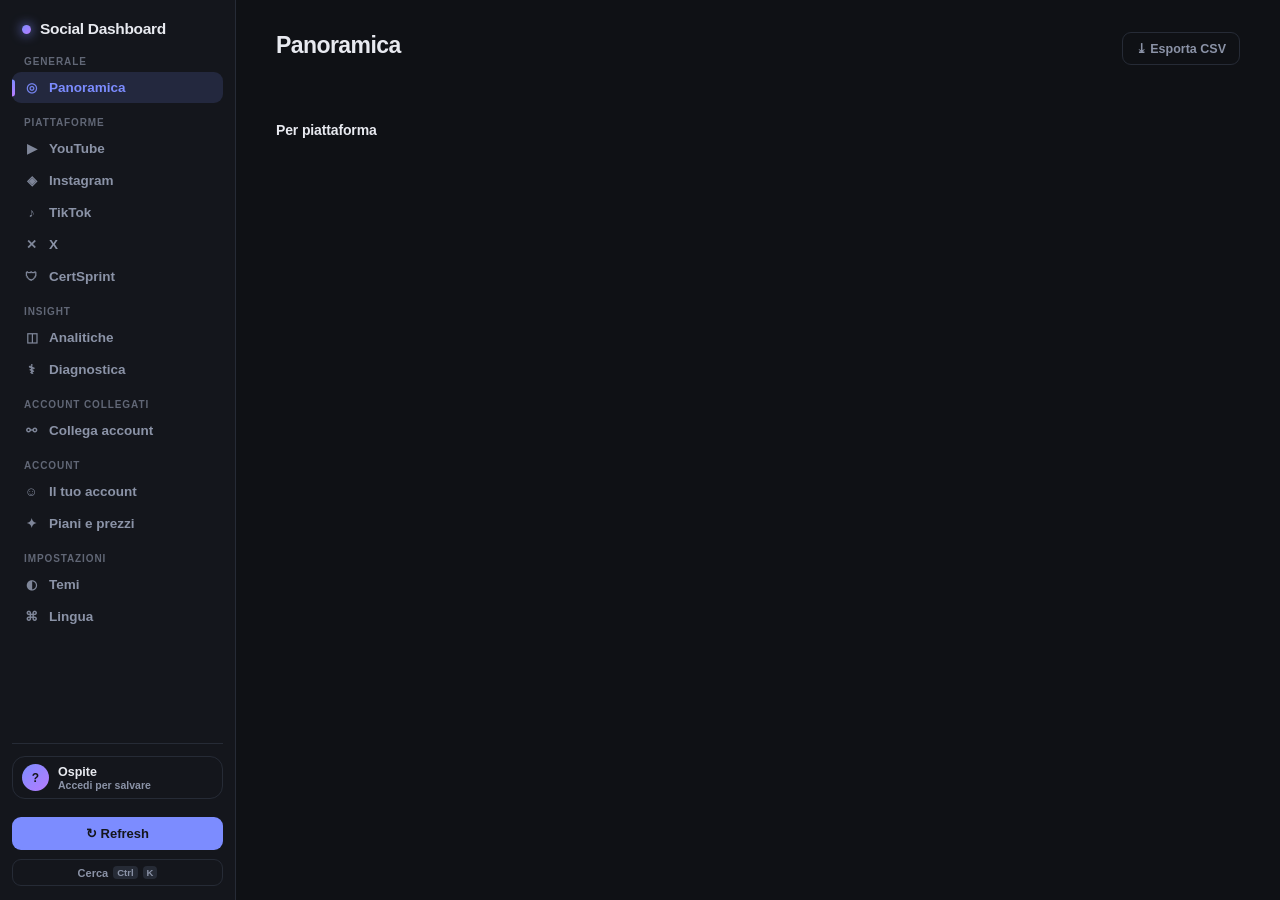
==== static/index.html @ 1b03182e "Make paid plans actually deliverable with a real licensing system The payment chain was broken end t" ====
<!doctype html>
<html lang="it">
<head>
<meta charset="utf-8">
<title>Social Dashboard</title>
<link rel="stylesheet" href="style.css?v=1.2.2">
</head>
<body>
<div class="app">
  <nav class="sidebar">
    <div class="brand">Social Dashboard</div>

    <div class="nav-scroll">
      <div class="nav-group">
        <div class="nav-group-label" data-i18n="group_general">Generale</div>
        <button class="nav-item active" data-section="overview">
          <span class="nav-ico">◎</span><span data-i18n="nav_overview">Panoramica</span>
        </button>
      </div>

      <div class="nav-group">
        <div class="nav-group-label" data-i18n="group_platforms">Piattaforme</div>
        <button class="nav-item" data-section="youtube"><span class="nav-ico">▶</span>YouTube<span class="nav-dot" id="dot-youtube"></span></button>
        <button class="nav-item" data-section="instagram"><span class="nav-ico">◈</span>Instagram<span class="nav-dot" id="dot-instagram"></span></button>
        <button class="nav-item" data-section="tiktok"><span class="nav-ico">♪</span>TikTok<span class="nav-dot" id="dot-tiktok"></span></button>
        <button class="nav-item" data-section="x"><span class="nav-ico">✕</span>X<span class="nav-dot" id="dot-x"></span></button>
        <button class="nav-item" data-section="certsprint"><span class="nav-ico">🛡</span>CertSprint<span class="nav-dot" id="dot-certsprint"></span></button>
      </div>

      <div class="nav-group">
        <div class="nav-group-label" data-i18n="group_insights">Insight</div>
        <button class="nav-item" data-section="analytics"><span class="nav-ico">◫</span><span data-i18n="nav_analytics">Analitiche</span></button>
        <button class="nav-item" data-section="diagnostics"><span class="nav-ico">⚕</span><span data-i18n="nav_diagnostics">Diagnostica</span><span class="nav-badge hidden" id="diag-badge">0</span></button>
      </div>

      <div class="nav-group">
        <div class="nav-group-label" data-i18n="group_connections">Account collegati</div>
        <button class="nav-item" data-section="connections"><span class="nav-ico">⚯</span><span data-i18n="nav_connections">Collega account</span></button>
      </div>

      <div class="nav-group">
        <div class="nav-group-label" data-i18n="group_account">Account</div>
        <button class="nav-item" data-section="account"><span class="nav-ico">☺</span><span data-i18n="nav_account">Il tuo account</span></button>
        <button class="nav-item" data-section="pricing"><span class="nav-ico">✦</span><span data-i18n="nav_pricing">Piani e prezzi</span></button>
      </div>

      <div class="nav-group">
        <div class="nav-group-label" data-i18n="group_settings">Impostazioni</div>
        <button class="nav-item" data-section="themes"><span class="nav-ico">◐</span><span data-i18n="nav_themes">Temi</span></button>
        <button class="nav-item" data-section="language"><span class="nav-ico">⌘</span><span data-i18n="nav_language">Lingua</span></button>
      </div>
    </div>

    <div class="sidebar-footer">
      <button class="user-chip" id="user-chip" data-section="account">
        <span class="user-avatar" id="user-avatar">?</span>
        <span class="user-meta">
          <span class="user-name" id="user-name" data-i18n="account_guest">Ospite</span>
          <span class="user-plan" id="user-plan" data-i18n="account_signin_hint">Accedi per salvare</span>
        </span>
      </button>
      <span id="last-refresh" class="muted"></span>
      <button id="btn-refresh">↻ <span data-i18n="btn_refresh">Refresh</span></button>
      <div id="refresh-progress" class="progress-wrap hidden">
        <div class="progress-track"><div id="refresh-progress-bar" class="progress-fill"></div></div>
        <span id="refresh-progress-label" class="progress-label">0%</span>
      </div>
      <button class="kbd-hint" id="palette-trigger"><span data-i18n="palette_hint">Cerca</span> <kbd>Ctrl</kbd><kbd>K</kbd></button>
    </div>
  </nav>

  <main class="content">
    <section id="section-overview" class="section active">
      <div class="section-header">
        <div>
          <h1 data-i18n="nav_overview">Panoramica</h1>
          <p class="muted" id="overview-sub"></p>
        </div>
        <button class="btn-ghost" id="btn-export">⤓ <span data-i18n="btn_export">Esporta CSV</span></button>
      </div>
      <div id="hero-tiles" class="hero-tiles"></div>
      <h2 class="subhead" data-i18n="overview_by_platform">Per piattaforma</h2>
      <div id="overview-grid" class="grid"></div>
    </section>

    <section id="section-youtube" class="section">
      <div class="section-header">
        <h1><span class="sec-ico">▶</span> YouTube</h1>
        <button class="btn-link-account" data-link-platform="youtube" data-i18n-title="btn_link_account_full"><span class="link-ico">🔗</span> <span data-i18n="btn_link_account">Collega</span></button>
      </div>
      <div id="youtube-insight" class="insight-box hidden"></div>
      <div id="youtube-detail" class="detail"></div>
    </section>

    <section id="section-instagram" class="section">
      <div class="section-header">
        <h1><span class="sec-ico">◈</span> Instagram</h1>
        <button class="btn-link-account" data-link-platform="instagram" data-i18n-title="btn_link_account_full"><span class="link-ico">🔗</span> <span data-i18n="btn_link_account">Collega</span></button>
      </div>
      <div id="instagram-insight" class="insight-box hidden"></div>
      <div id="instagram-detail" class="detail"></div>
    </section>

    <section id="section-tiktok" class="section">
      <div class="section-header">
        <h1><span class="sec-ico">♪</span> TikTok</h1>
        <button class="btn-link-account" data-link-platform="tiktok" data-i18n-title="btn_link_account_full"><span class="link-ico">🔗</span> <span data-i18n="btn_link_account">Collega</span></button>
      </div>
      <div id="tiktok-insight" class="insight-box hidden"></div>
      <div id="tiktok-detail" class="detail"></div>
    </section>

    <section id="section-x" class="section">
      <div class="section-header">
        <h1><span class="sec-ico">✕</span> X</h1>
        <button class="btn-link-account" data-link-platform="x" data-i18n-title="btn_link_account_full"><span class="link-ico">🔗</span> <span data-i18n="btn_link_account">Collega</span></button>
      </div>
      <div id="x-insight" class="insight-box hidden"></div>
      <div id="x-detail" class="detail"></div>
    </section>

    <section id="section-certsprint" class="section">
      <div class="section-header">
        <h1><span class="sec-ico">🛡</span> CertSprint</h1>
      </div>
      <div id="certsprint-insight" class="insight-box hidden"></div>
      <div id="certsprint-detail" class="detail"></div>
    </section>

    <section id="section-analytics" class="section">
      <h1><span class="sec-ico">◫</span> <span data-i18n="nav_analytics">Analitiche</span></h1>
      <p class="muted" data-i18n="analytics_subtitle">Calcolate dal codice sui dati raccolti — post migliori e fasce orarie più performanti, zero costo AI.</p>
      <p class="muted" id="analytics-last-refresh"></p>
      <div id="analytics-tiles" class="hero-tiles"></div>

      <h2 class="subhead" data-i18n="analytics_top_posts">🏆 Top post/video (per views)</h2>
      <div id="top-posts-list" class="rank-list"></div>

      <h2 class="subhead" data-i18n="analytics_best_hours">🕐 Quando conviene pubblicare</h2>
      <p class="muted" data-i18n="analytics_hours_hint">Media di views per fascia oraria di pubblicazione (UTC). Le barre piene sono le ore in cui i tuoi contenuti rendono di più.</p>
      <div id="hours-chart" class="hours-chart"></div>
      <div id="best-hours-list" class="rank-list"></div>
    </section>

    <section id="section-diagnostics" class="section">
      <h1><span class="sec-ico">⚕</span> <span data-i18n="nav_diagnostics">Diagnostica</span></h1>
      <p class="muted" data-i18n="diagnostics_subtitle">Controlla i tuoi account e ti dice cosa fare — calcolata dal codice, senza costi.</p>

      <div class="health-panel" id="health-panel">
        <div class="health-ring-wrap">
          <svg class="health-ring" viewBox="0 0 100 100">
            <circle class="ring-bg" cx="50" cy="50" r="42"/>
            <circle class="ring-fg" id="health-ring-fg" cx="50" cy="50" r="42"/>
          </svg>
          <div class="health-score"><span id="health-score-num">–</span><small>%</small></div>
        </div>
        <div class="health-info">
          <div class="health-title" id="health-title"></div>
          <div class="health-sub muted" id="health-sub"></div>
          <div class="health-counts">
            <span class="health-count red"><span class="badge red"></span><b id="hc-red">0</b> <span data-i18n="diag_problems">problemi</span></span>
            <span class="health-count yellow"><span class="badge yellow"></span><b id="hc-yellow">0</b> <span data-i18n="diag_warnings">avvisi</span></span>
            <span class="health-count green"><span class="badge green"></span><b id="hc-green">0</b> <span data-i18n="diag_ok">a posto</span></span>
          </div>
        </div>
      </div>

      <div class="diag-filters" id="diag-filters">
        <button class="filter-chip active" data-filter="all" data-i18n="diag_filter_all">Tutto</button>
        <button class="filter-chip" data-filter="problems" data-i18n="diag_filter_problems">Da sistemare</button>
        <button class="filter-chip" data-filter="green" data-i18n="diag_filter_ok">A posto</button>
      </div>

      <div id="diagnostics-list" class="diag-list"></div>
    </section>

    <!-- ---------------- Collega account ---------------- -->
    <section id="section-connections" class="section">
      <h1><span class="sec-ico">⚯</span> <span data-i18n="nav_connections">Collega account</span></h1>
      <p class="muted" data-i18n="connections_subtitle">Accedi con il tuo account e la dashboard fa il resto. Nessun token da copiare.</p>

      <div class="connect-grid" id="connect-grid"></div>

      <div class="connect-note muted">
        <span class="lock-ico">🔒</span>
        <span data-i18n="connections_privacy">Le autorizzazioni restano salvate solo sul tuo computer, in locale. Non passano da nessun server.</span>
      </div>
    </section>

    <!-- ---------------- Account ---------------- -->
    <section id="section-account" class="section">
      <div id="account-logged-out">
        <div class="auth-split">
          <div class="auth-pane">
            <div class="auth-tabs">
              <button class="auth-tab active" data-mode="login" data-i18n="auth_tab_login">Accedi</button>
              <button class="auth-tab" data-mode="register" data-i18n="auth_tab_register">Registrati</button>
            </div>

            <h2 class="auth-title" id="auth-title" data-i18n="auth_title_login">Bentornato</h2>
            <p class="muted" id="auth-sub" data-i18n="auth_sub_login">Accedi per sincronizzare piani e preferenze.</p>

            <form id="auth-form" autocomplete="on" novalidate>
              <div class="field-row hidden" id="field-name-row">
                <div class="field">
                  <label for="auth-first-name" data-i18n="auth_first_name">Nome</label>
                  <input type="text" id="auth-first-name" autocomplete="given-name" data-i18n-placeholder="auth_first_name_ph">
                  <span class="field-error" id="err-first-name"></span>
                </div>
                <div class="field">
                  <label for="auth-last-name" data-i18n="auth_last_name">Cognome</label>
                  <input type="text" id="auth-last-name" autocomplete="family-name" data-i18n-placeholder="auth_last_name_ph">
                  <span class="field-error" id="err-last-name"></span>
                </div>
              </div>

              <div class="field hidden" id="field-birth-date">
                <label for="auth-birth-date" data-i18n="auth_birth_date">Data di nascita</label>
                <input type="date" id="auth-birth-date" autocomplete="bday">
                <span class="field-error" id="err-birth-date"></span>
              </div>

              <div class="field">
                <label for="auth-email" data-i18n="auth_email">Email</label>
                <input type="email" id="auth-email" autocomplete="email" data-i18n-placeholder="auth_email_ph" required>
                <span class="field-error" id="err-email"></span>
              </div>

              <div class="field">
                <label for="auth-password" data-i18n="auth_password">Password</label>
                <div class="input-wrap">
                  <input type="password" id="auth-password" autocomplete="current-password" placeholder="••••••••" required>
                  <button type="button" class="reveal" id="toggle-password" data-i18n-aria="aria_toggle_password">👁</button>
                </div>
                <div class="strength hidden" id="strength">
                  <div class="strength-track"><div class="strength-fill" id="strength-fill"></div></div>
                  <span class="strength-label" id="strength-label"></span>
                </div>
                <span class="field-error" id="err-password"></span>
              </div>

              <div class="field hidden" id="field-password-confirm">
                <label for="auth-password-confirm" data-i18n="auth_password_confirm">Conferma password</label>
                <div class="input-wrap">
                  <input type="password" id="auth-password-confirm" autocomplete="new-password" placeholder="••••••••">
                  <button type="button" class="reveal" id="toggle-password-confirm" data-i18n-aria="aria_toggle_password">👁</button>
                </div>
                <span class="field-error" id="err-password-confirm"></span>
              </div>

              <div class="form-error hidden" id="auth-error"></div>

              <button type="submit" class="btn-primary-lg" id="auth-submit">
                <span id="auth-submit-label" data-i18n="auth_tab_login">Accedi</span>
              </button>
            </form>

            <p class="auth-switch muted">
              <span id="auth-switch-text" data-i18n="auth_switch_to_register">Non hai un account?</span>
              <button type="button" class="link-btn" id="auth-switch-btn" data-i18n="auth_tab_register">Registrati</button>
            </p>
          </div>

          <aside class="auth-aside">
            <div class="auth-aside-glow"></div>
            <div class="auth-aside-inner">
              <div class="aside-badge" data-i18n="auth_aside_badge">Tutto in un posto solo</div>
              <h3 data-i18n="auth_aside_title">Smetti di aprire sei app per capire come stai andando.</h3>
              <ul class="aside-list">
                <li><span class="tick">✓</span><span data-i18n="auth_aside_1">Tutti i tuoi account, un solo colpo d'occhio</span></li>
                <li><span class="tick">✓</span><span data-i18n="auth_aside_2">Ti dice quando un numero scende, non solo quanto vale</span></li>
                <li><span class="tick">✓</span><span data-i18n="auth_aside_3">Trova gli orari in cui i tuoi post rendono di più</span></li>
                <li><span class="tick">✓</span><span data-i18n="auth_aside_4">I token restano sul tuo computer, non su un server</span></li>
              </ul>
              <div class="aside-foot" data-i18n="auth_aside_foot">Nessuna carta richiesta per iniziare.</div>
            </div>
          </aside>
        </div>
      </div>

      <div id="account-logged-in" class="hidden">
        <div class="section-header">
          <h1 data-i18n="nav_account">Il tuo account</h1>
          <button class="btn-ghost" id="btn-logout" data-i18n="auth_logout">Esci</button>
        </div>
        <div class="account-card">
          <div class="account-id">
            <span class="user-avatar big" id="acc-avatar">?</span>
            <div>
              <div class="account-name" id="acc-name"></div>
              <div class="muted" id="acc-email"></div>
            </div>
          </div>
          <div class="account-plan">
            <span class="plan-pill" id="acc-plan">Free</span>
            <button class="btn-analyze" data-goto="pricing" data-i18n="account_upgrade">Passa a Pro</button>
          </div>
        </div>
        <div id="acc-since" class="muted"></div>
      </div>

      <!-- La licenza vale per questa installazione, quindi resta visibile
           anche senza aver effettuato l'accesso: chi ha appena pagato deve
           poter incollare la chiave subito. -->
      <div class="licence-box">
        <div class="licence-head">
          <h2 data-i18n="licence_title">Licenza</h2>
          <span class="licence-state" id="licence-state" data-i18n="licence_state_free">Piano Free</span>
        </div>
        <p class="muted" data-i18n="licence_hint">Hai acquistato Pro o Studio? Incolla qui la chiave che hai ricevuto dopo il pagamento.</p>
        <div class="licence-row">
          <input type="text" id="licence-key" autocomplete="off" spellcheck="false"
                 data-i18n-placeholder="licence_placeholder" placeholder="SD-PRO-XXXX-XXXX-XXXX-XXXX">
          <button class="btn-analyze" id="licence-activate" data-i18n="licence_activate">Attiva</button>
        </div>
        <div class="licence-msg hidden" id="licence-msg"></div>
        <div class="licence-active hidden" id="licence-active">
          <span id="licence-active-text"></span>
          <button class="btn-ghost" id="licence-remove" data-i18n="licence_remove">Rimuovi</button>
        </div>
      </div>
    </section>

    <!-- ---------------- Piani ---------------- -->
    <section id="section-pricing" class="section">
      <div class="pricing-head">
        <h1 data-i18n="pricing_title">Scegli quanto vuoi vedere</h1>
        <p class="muted" data-i18n="pricing_sub">Inizia gratis. Passa a Pro quando i numeri iniziano a contare davvero.</p>
        <div class="cycle-toggle">
          <button class="cycle-btn active" data-cycle="monthly" data-i18n="pricing_monthly">Mensile</button>
          <button class="cycle-btn" data-cycle="yearly">
            <span data-i18n="pricing_yearly">Annuale</span>
            <span class="save-badge" data-i18n="pricing_save">2 mesi gratis</span>
          </button>
        </div>
      </div>
      <div id="plans-grid" class="plans-grid"></div>
      <div class="pricing-note muted" id="pricing-note"></div>
    </section>

    <section id="section-themes" class="section">
      <h1><span class="sec-ico">◐</span> <span data-i18n="nav_themes">Temi</span></h1>
      <p class="muted" data-i18n="themes_subtitle">Scegli l'aspetto della dashboard — resta salvato anche alla prossima apertura.</p>
      <div id="theme-grid" class="theme-grid"></div>
    </section>

    <section id="section-language" class="section">
      <h1><span class="sec-ico">⌘</span> <span data-i18n="nav_language">Lingua</span></h1>
      <p class="muted" data-i18n="language_subtitle">Scegli la lingua dell'interfaccia — resta salvata anche alla prossima apertura.</p>
      <div id="language-grid" class="theme-grid"></div>
    </section>
  </main>
</div>

<!-- Modale "Collega account" -->
<div class="modal-overlay hidden" id="connect-modal">
  <div class="modal">
    <button class="modal-close" id="connect-modal-close" aria-label="Chiudi">✕</button>
    <div class="modal-head">
      <span class="connect-logo" id="cm-logo">▶</span>
      <div>
        <div class="modal-title" id="cm-title">YouTube</div>
        <div class="modal-sub muted" id="cm-sub"></div>
      </div>
    </div>

    <div id="cm-linked" class="modal-linked"></div>

    <div id="cm-auto" class="hidden">
      <p class="modal-text" data-i18n="cm_auto_text">Si aprirà il browser: accedi e autorizza l'accesso in sola lettura. Tutto il resto lo fa la dashboard.</p>
      <button class="btn-primary-lg" id="cm-auto-btn"><span id="cm-auto-label">Accedi</span></button>
    </div>

    <div id="cm-guided" class="hidden">
      <ol class="modal-steps">
        <li><span data-i18n="cm_step1">Autorizza l'account nella scheda che si apre.</span>
          <button class="btn-analyze cm-open-btn" id="cm-open-btn" data-i18n="cm_open">Apri autorizzazione</button>
        </li>
        <li><span data-i18n="cm_step2">Incolla qui l'indirizzo della pagina su cui atterri.</span>
          <input type="text" class="guided-input" id="cm-paste" placeholder="https://…">
        </li>
      </ol>
      <button class="btn-primary-lg" id="cm-finish" data-i18n="cm_finish">Completa collegamento</button>
    </div>

    <div id="cm-unavailable" class="hidden modal-unavailable"></div>
    <div id="cm-error" class="form-error hidden"></div>
  </div>
</div>

<!-- Command palette -->
<div class="palette-overlay hidden" id="palette-overlay">
  <div class="palette">
    <input type="text" id="palette-input" data-i18n-placeholder="palette_placeholder" autocomplete="off">
    <div class="palette-results" id="palette-results"></div>
  </div>
</div>

<div class="toasts" id="toasts"></div>

<script src="app.js?v=1.2.2"></script>
</body>
</html>
---- static/style.css ----
:root,
:root[data-theme="dark"] {
  --bg: #0f1115;
  --card: #171a21;
  --card-hover: #1c202a;
  --card-border: #262b36;
  --sidebar: #14161c;
  --text: #e8eaf0;
  --muted: #8b93a7;
  --accent: #7c8cff;
  --accent2: #b77cff;
  --green: #34d399;
  --yellow: #fbbf24;
  --red: #f87171;
}

:root[data-theme="light"] {
  --bg: #f4f5f8;
  --card: #ffffff;
  --card-hover: #fafbff;
  --card-border: #e3e5eb;
  --sidebar: #ffffff;
  --text: #1a1c23;
  --muted: #6b7280;
  --accent: #5b6cf0;
  --accent2: #9a5cf0;
  --green: #10b981;
  --yellow: #d97706;
  --red: #dc2626;
}

:root[data-theme="midnight"] {
  --bg: #080b18;
  --card: #10142a;
  --card-hover: #141935;
  --card-border: #1e2440;
  --sidebar: #0a0e20;
  --text: #e6e9ff;
  --muted: #8189b8;
  --accent: #5ee6ff;
  --accent2: #7c8cff;
  --green: #34d399;
  --yellow: #fbbf24;
  --red: #ff6b81;
}

:root[data-theme="sunset"] {
  --bg: #1a1210;
  --card: #241a17;
  --card-hover: #2b1f1b;
  --card-border: #3a2822;
  --sidebar: #1c1512;
  --text: #f5ece6;
  --muted: #b89b8c;
  --accent: #ff8a5c;
  --accent2: #ffbb5c;
  --green: #7fd6a0;
  --yellow: #ffc85c;
  --red: #ff6b6b;
}

:root[data-theme="forest"] {
  --bg: #0e1712;
  --card: #16211a;
  --card-hover: #1b2820;
  --card-border: #253630;
  --sidebar: #0c1610;
  --text: #e8f2ea;
  --muted: #8fab98;
  --accent: #4ade80;
  --accent2: #22d3ee;
  --green: #4ade80;
  --yellow: #eab308;
  --red: #f87171;
}

:root[data-theme="rose"] {
  --bg: #180f14;
  --card: #221620;
  --card-hover: #2a1b27;
  --card-border: #3a2836;
  --sidebar: #150d13;
  --text: #f7e9f1;
  --muted: #b090a5;
  --accent: #f472b6;
  --accent2: #a78bfa;
  --green: #4ade80;
  --yellow: #fbbf24;
  --red: #fb7185;
}

:root[data-theme="ocean"] {
  --bg: #071620;
  --card: #0e2130;
  --card-hover: #12293a;
  --card-border: #1c3547;
  --sidebar: #061420;
  --text: #e3f2fa;
  --muted: #7ea3ba;
  --accent: #38bdf8;
  --accent2: #34d399;
  --green: #34d399;
  --yellow: #fbbf24;
  --red: #fb7185;
}

:root[data-theme="mono"] {
  --bg: #121212;
  --card: #1c1c1c;
  --card-hover: #222222;
  --card-border: #2e2e2e;
  --sidebar: #0e0e0e;
  --text: #ededed;
  --muted: #949494;
  --accent: #d4d4d4;
  --accent2: #a3a3a3;
  --green: #4ade80;
  --yellow: #facc15;
  --red: #f87171;
}

:root {
  --r-sm: 9px;
  --r-md: 13px;
  --r-lg: 18px;
  --shadow-sm: 0 1px 2px rgba(0, 0, 0, 0.18);
  --shadow-md: 0 6px 20px -6px rgba(0, 0, 0, 0.35);
  --shadow-lg: 0 18px 46px -12px rgba(0, 0, 0, 0.5);
  --ease: cubic-bezier(0.22, 1, 0.36, 1);
}

* { box-sizing: border-box; }

body {
  margin: 0;
  background: var(--bg);
  color: var(--text);
  font-family: -apple-system, "Segoe UI", Roboto, sans-serif;
  -webkit-font-smoothing: antialiased;
  font-size: 14px;
}

::-webkit-scrollbar { width: 10px; height: 10px; }
::-webkit-scrollbar-track { background: transparent; }
::-webkit-scrollbar-thumb {
  background: color-mix(in srgb, var(--muted) 28%, transparent);
  border-radius: 8px;
  border: 3px solid var(--bg);
}
::-webkit-scrollbar-thumb:hover { background: color-mix(in srgb, var(--muted) 48%, transparent); }

.app { display: flex; min-height: 100vh; }

/* ---------- Sidebar ---------- */
.sidebar {
  width: 236px;
  flex-shrink: 0;
  background: var(--sidebar);
  border-right: 1px solid var(--card-border);
  display: flex;
  flex-direction: column;
  padding: 20px 12px 14px;
  position: sticky;
  top: 0;
  height: 100vh;
}

.brand {
  font-weight: 800;
  font-size: 15.5px;
  letter-spacing: -0.02em;
  margin-bottom: 18px;
  padding: 0 10px;
  display: flex;
  align-items: center;
  gap: 9px;
}
.brand::before {
  content: "";
  width: 9px; height: 9px; border-radius: 50%;
  background: linear-gradient(135deg, var(--accent), var(--accent2));
  box-shadow: 0 0 12px var(--accent);
  flex-shrink: 0;
}

.nav-scroll { overflow-y: auto; flex: 1; margin: 0 -4px; padding: 0 4px; }
.nav-group { margin-bottom: 14px; }
.nav-group-label {
  font-size: 10px;
  font-weight: 800;
  text-transform: uppercase;
  letter-spacing: 0.09em;
  color: var(--muted);
  opacity: 0.65;
  padding: 0 12px;
  margin-bottom: 5px;
}

.nav-item {
  display: flex;
  align-items: center;
  gap: 10px;
  width: 100%;
  text-align: left;
  background: transparent;
  border: none;
  color: var(--muted);
  font-size: 13.5px;
  font-weight: 600;
  padding: 8px 12px;
  border-radius: var(--r-sm);
  cursor: pointer;
  margin-bottom: 1px;
  position: relative;
  transition: background 0.15s var(--ease), color 0.15s var(--ease);
}
.nav-item:hover { background: var(--card-hover); color: var(--text); transform: none; filter: none; }
.nav-item.active {
  background: color-mix(in srgb, var(--accent) 15%, transparent);
  color: var(--accent);
  font-weight: 700;
}
.nav-item.active::before {
  content: "";
  position: absolute;
  left: 0; top: 50%; transform: translateY(-50%);
  width: 3px; height: 17px;
  border-radius: 0 3px 3px 0;
  background: linear-gradient(180deg, var(--accent), var(--accent2));
}
.nav-ico { width: 15px; text-align: center; font-size: 12.5px; opacity: 0.9; flex-shrink: 0; }
.nav-dot {
  width: 6px; height: 6px; border-radius: 50%;
  margin-left: auto; flex-shrink: 0;
  background: transparent;
  transition: background 0.2s ease;
}
.nav-dot.ok { background: var(--green); box-shadow: 0 0 6px var(--green); }
.nav-dot.err { background: var(--red); box-shadow: 0 0 6px var(--red); }
.nav-badge {
  margin-left: auto;
  background: var(--red);
  color: #fff;
  font-size: 10px;
  font-weight: 800;
  min-width: 17px; height: 17px;
  border-radius: 9px;
  display: flex; align-items: center; justify-content: center;
  padding: 0 5px;
}

.sidebar-footer {
  margin-top: 10px;
  display: flex;
  flex-direction: column;
  gap: 9px;
  padding-top: 12px;
  border-top: 1px solid var(--card-border);
}

.user-chip {
  display: flex; align-items: center; gap: 9px;
  background: transparent; border: 1px solid var(--card-border);
  border-radius: var(--r-md); padding: 7px 9px;
  cursor: pointer; text-align: left; width: 100%;
  color: var(--text);
  transition: background 0.15s var(--ease), border-color 0.15s var(--ease);
}
.user-chip:hover { background: var(--card-hover); border-color: color-mix(in srgb, var(--accent) 40%, var(--card-border)); transform: none; filter: none; }
.user-avatar {
  width: 27px; height: 27px; border-radius: 50%; flex-shrink: 0;
  background: linear-gradient(135deg, var(--accent), var(--accent2));
  color: var(--sidebar);
  display: flex; align-items: center; justify-content: center;
  font-weight: 800; font-size: 12px;
}
.user-avatar.big { width: 46px; height: 46px; font-size: 18px; }
.user-meta { display: flex; flex-direction: column; min-width: 0; }
.user-name { font-size: 12.5px; font-weight: 700; overflow: hidden; text-overflow: ellipsis; white-space: nowrap; }
.user-plan { font-size: 10.5px; color: var(--muted); overflow: hidden; text-overflow: ellipsis; white-space: nowrap; }

.kbd-hint {
  background: transparent; border: 1px solid var(--card-border);
  color: var(--muted); font-size: 11px; font-weight: 600;
  padding: 6px 9px; border-radius: var(--r-sm);
  display: flex; align-items: center; justify-content: center; gap: 5px;
}
.kbd-hint:hover { background: var(--card-hover); color: var(--text); transform: none; filter: none; }
kbd {
  background: var(--card-border); border-radius: 4px;
  padding: 1px 4px; font-size: 9.5px; font-family: inherit; font-weight: 700;
}

/* ---------- Content ---------- */
.content {
  flex: 1;
  min-width: 0;
  padding: 32px 40px 60px;
  max-width: 1180px;
  overflow-x: hidden;
}

.section { display: none; animation: fadeIn 0.24s var(--ease); }
.section.active { display: block; }
@keyframes fadeIn { from { opacity: 0; transform: translateY(6px); } to { opacity: 1; transform: translateY(0); } }

h1 { font-size: 23px; margin: 0 0 6px; letter-spacing: -0.025em; font-weight: 800; display: flex; align-items: center; gap: 10px; }
.sec-ico { color: var(--accent); font-size: 19px; }
h2.subhead { font-size: 14px; margin: 30px 0 12px; color: var(--text); font-weight: 700; letter-spacing: -0.01em; }

.section-header {
  display: flex;
  align-items: flex-start;
  justify-content: space-between;
  gap: 10px;
  margin-bottom: 20px;
}
/* Il titolo si prende lo spazio libero cosi' i pulsanti restano
   raggruppati a destra invece di distribuirsi lungo la riga. */
.section-header h1 { margin: 0; margin-right: auto; }

.btn-link-account {
  background: transparent;
  border: 1px solid color-mix(in srgb, var(--accent) 42%, var(--card-border));
  color: var(--accent);
  font-size: 12.5px;
  padding: 8px 14px;
  display: inline-flex; align-items: center; gap: 7px;
  flex-shrink: 0;
}
.btn-link-account:hover {
  background: color-mix(in srgb, var(--accent) 12%, transparent);
  filter: none;
}
.link-ico { font-size: 12px; line-height: 1; }
.section > h1 { margin-bottom: 6px; }
.section > .muted + .muted { margin-top: -6px; }

.muted { color: var(--muted); font-size: 12.5px; line-height: 1.5; }

/* ---------- Buttons ---------- */
button {
  background: var(--accent);
  color: var(--sidebar);
  border: none;
  border-radius: var(--r-sm);
  padding: 9px 15px;
  font-weight: 700;
  font-size: 13px;
  font-family: inherit;
  cursor: pointer;
  transition: transform 0.14s var(--ease), filter 0.15s var(--ease), opacity 0.2s ease;
}
button:hover { transform: translateY(-1px); filter: brightness(1.08); }
button:active { transform: translateY(0); }
button:disabled { opacity: 0.5; cursor: wait; transform: none; }
.btn-analyze { background: linear-gradient(135deg, var(--accent), var(--accent2)); color: var(--sidebar); }
.btn-ghost {
  background: transparent; border: 1px solid var(--card-border); color: var(--muted);
  font-size: 12.5px; padding: 8px 13px;
}
.btn-ghost:hover { background: var(--card-hover); color: var(--text); filter: none; }
.link-btn {
  background: none; border: none; color: var(--accent);
  font-weight: 700; padding: 0; font-size: inherit; text-decoration: underline;
}
.link-btn:hover { transform: none; filter: brightness(1.15); }

#btn-refresh { width: 100%; }

/* ---------- Cards ---------- */
.grid {
  display: grid;
  grid-template-columns: repeat(auto-fill, minmax(272px, 1fr));
  gap: 15px;
}

.card, .detail, .insight-box, .diag-item, .rank-item {
  background: var(--card);
  border: 1px solid var(--card-border);
  border-radius: var(--r-lg);
  transition: background 0.15s var(--ease), border-color 0.15s var(--ease), transform 0.15s var(--ease);
}

.card { padding: 18px; position: relative; overflow: hidden; }
.card:hover {
  background: var(--card-hover);
  border-color: color-mix(in srgb, var(--accent) 32%, var(--card-border));
  transform: translateY(-2px);
  box-shadow: var(--shadow-md);
}
.card-head { display: flex; align-items: center; justify-content: space-between; margin-bottom: 13px; }
.card h2 { font-size: 13.5px; margin: 0; font-weight: 700; letter-spacing: -0.01em; display: flex; align-items: center; gap: 8px; }
.card-ico { color: var(--accent); font-size: 13px; }

.detail { padding: 22px; }

.stat-row { display: flex; justify-content: space-between; align-items: center; margin-bottom: 9px; font-size: 13px; gap: 12px; }
.stat-row .label { color: var(--muted); }
.stat-row .value { font-weight: 800; font-size: 18px; letter-spacing: -0.02em; font-variant-numeric: tabular-nums; }

.sub-item { font-size: 12.5px; color: var(--muted); display: flex; justify-content: space-between; gap: 12px; padding: 5px 0; }
.sub-item .name { color: var(--text); max-width: 62%; overflow: hidden; text-overflow: ellipsis; white-space: nowrap; }
.sub-item span:last-child { font-variant-numeric: tabular-nums; flex-shrink: 0; }

.entity-block { margin-bottom: 18px; padding-bottom: 16px; border-bottom: 1px solid var(--card-border); }
.entity-block:last-child { border-bottom: none; margin-bottom: 0; padding-bottom: 0; }
.entity-title { font-weight: 700; font-size: 14px; margin-bottom: 10px; letter-spacing: -0.01em; }
.entity-title .muted { font-weight: 500; }

.badge { display: inline-block; width: 8px; height: 8px; border-radius: 50%; margin-right: 8px; flex-shrink: 0; box-shadow: 0 0 6px currentColor; }
.badge.green { background: var(--green); color: var(--green); }
.badge.yellow { background: var(--yellow); color: var(--yellow); }
.badge.red { background: var(--red); color: var(--red); }

.empty { color: var(--muted); font-size: 12.5px; font-style: italic; padding: 4px 0; }
.error-text { color: var(--red); font-size: 12.5px; line-height: 1.45; }

/* ---------- Trend: sparkline + delta ---------- */
.spark { display: block; width: 100%; height: 34px; margin: 4px 0 10px; overflow: visible; }
.spark-line { fill: none; stroke: var(--accent); stroke-width: 2; stroke-linecap: round; stroke-linejoin: round; }
.spark-area { fill: var(--accent); opacity: 0.14; }
.spark-dot { fill: var(--accent); }

.delta {
  display: inline-flex; align-items: center; gap: 3px;
  font-size: 11px; font-weight: 800;
  padding: 2px 7px; border-radius: 20px;
  font-variant-numeric: tabular-nums;
}
.delta.up { background: color-mix(in srgb, var(--green) 16%, transparent); color: var(--green); }
.delta.down { background: color-mix(in srgb, var(--red) 16%, transparent); color: var(--red); }
.delta.flat { background: color-mix(in srgb, var(--muted) 14%, transparent); color: var(--muted); }

/* ---------- Insight box ---------- */
.insight-box {
  padding: 17px 19px;
  margin-bottom: 16px;
  border-color: color-mix(in srgb, var(--accent) 45%, var(--card-border));
  box-shadow: 0 0 0 1px color-mix(in srgb, var(--accent) 12%, transparent);
}
/* Riquadro per una funzione inclusa in un piano superiore: si spiega cosa
   manca e come ottenerlo, invece di lasciare una sezione vuota. */
.locked-box {
  display: flex; align-items: center; gap: 14px;
  padding: 18px 20px; border-radius: 12px;
  border: 1px dashed var(--card-border);
  background: color-mix(in srgb, var(--accent) 5%, transparent);
}
.locked-box > div { flex: 1; min-width: 0; }
.locked-ico { font-size: 20px; line-height: 1; opacity: .8; }
.locked-title { font-weight: 600; font-size: 14px; margin-bottom: 3px; }
.locked-text { color: var(--muted); font-size: 13px; line-height: 1.5; }
.locked-box .btn-analyze { flex: 0 0 auto; }
@media (max-width: 560px) {
  .locked-box { flex-direction: column; align-items: flex-start; }
}

.insight-box.hidden { display: none; }
.insight-box ul { margin: 0; padding-left: 0; list-style: none; }
.insight-box li {
  display: flex; gap: 9px; align-items: flex-start;
  margin-bottom: 7px; font-size: 13px; line-height: 1.55;
}
.insight-box li:last-child { margin-bottom: 0; }
/* Il colore fa il lavoro del semaforo: si capisce cosa va bene e cosa
   guardare senza dover leggere ogni riga. */
.insight-ico {
  flex: 0 0 auto; width: 17px; height: 17px; margin-top: 1px;
  display: inline-flex; align-items: center; justify-content: center;
  border-radius: 50%; font-size: 10px; font-weight: 700; line-height: 1;
}
.insight-good .insight-ico { background: color-mix(in srgb, var(--green) 20%, transparent); color: var(--green); }
.insight-warn .insight-ico { background: color-mix(in srgb, var(--yellow) 20%, transparent); color: var(--yellow); }
.insight-info .insight-ico { background: color-mix(in srgb, var(--accent) 18%, transparent); color: var(--accent); }
.insight-box .spinner-row { display: flex; align-items: center; gap: 10px; color: var(--muted); font-size: 13.5px; }

.spinner {
  width: 16px; height: 16px;
  border: 2px solid var(--card-border);
  border-top-color: var(--accent);
  border-radius: 50%;
  animation: spin 0.8s linear infinite;
}
@keyframes spin { to { transform: rotate(360deg); } }

/* ---------- Diagnostica ---------- */
.health-panel {
  display: flex; align-items: center; gap: 26px;
  background: var(--card); border: 1px solid var(--card-border);
  border-radius: var(--r-lg); padding: 22px 26px; margin: 20px 0 16px;
}
.health-ring-wrap { position: relative; width: 92px; height: 92px; flex-shrink: 0; }
.health-ring { width: 92px; height: 92px; transform: rotate(-90deg); }
.health-ring circle { fill: none; stroke-width: 9; stroke-linecap: round; }
.ring-bg { stroke: var(--card-border); }
.ring-fg {
  stroke: var(--green);
  stroke-dasharray: 264;
  stroke-dashoffset: 264;
  transition: stroke-dashoffset 0.7s var(--ease), stroke 0.4s ease;
}
.health-score {
  position: absolute; inset: 0;
  display: flex; align-items: center; justify-content: center;
  font-size: 23px; font-weight: 800; letter-spacing: -0.03em;
  font-variant-numeric: tabular-nums;
}
.health-score small { font-size: 11px; font-weight: 700; color: var(--muted); margin-left: 1px; }
.health-info { min-width: 0; }
.health-title { font-size: 16px; font-weight: 800; letter-spacing: -0.02em; margin-bottom: 4px; }
.health-sub { margin-bottom: 12px; }
.health-counts { display: flex; gap: 16px; flex-wrap: wrap; }
.health-count { display: flex; align-items: center; gap: 6px; font-size: 12px; color: var(--muted); }
.health-count b { font-weight: 800; color: var(--text); font-variant-numeric: tabular-nums; }

.diag-filters { display: flex; gap: 7px; margin-bottom: 14px; flex-wrap: wrap; }
.filter-chip {
  background: transparent; border: 1px solid var(--card-border); color: var(--muted);
  font-size: 12px; font-weight: 700; padding: 6px 13px; border-radius: 20px;
}
.filter-chip:hover { background: var(--card-hover); color: var(--text); transform: none; filter: none; }
.filter-chip.active { background: var(--accent); border-color: var(--accent); color: var(--sidebar); }

.diag-list { display: flex; flex-direction: column; gap: 9px; }
.diag-item { padding: 15px 17px; font-size: 13px; display: flex; gap: 13px; align-items: flex-start; }
.diag-item.red { border-left: 3px solid var(--red); }
.diag-item.yellow { border-left: 3px solid var(--yellow); }
.diag-item.green { border-left: 3px solid var(--green); }
.diag-icon {
  flex-shrink: 0; width: 26px; height: 26px; border-radius: 8px;
  display: flex; align-items: center; justify-content: center;
  font-size: 13px; font-weight: 900; margin-top: 1px;
}
.diag-icon.red { background: color-mix(in srgb, var(--red) 16%, transparent); color: var(--red); }
.diag-icon.yellow { background: color-mix(in srgb, var(--yellow) 18%, transparent); color: var(--yellow); }
.diag-icon.green { background: color-mix(in srgb, var(--green) 16%, transparent); color: var(--green); }
.diag-body { min-width: 0; flex: 1; }
.diag-head { display: flex; align-items: baseline; gap: 9px; flex-wrap: wrap; margin-bottom: 4px; }
.diag-title { font-weight: 700; font-size: 13.5px; letter-spacing: -0.01em; }
.diag-category {
  font-size: 9.5px; font-weight: 800; text-transform: uppercase; letter-spacing: 0.06em;
  padding: 2px 7px; border-radius: 5px;
  background: color-mix(in srgb, var(--muted) 15%, transparent); color: var(--muted);
}
.diag-text { line-height: 1.5; color: var(--muted); font-size: 12.5px; }
.diag-next-step {
  font-size: 12.5px; line-height: 1.5; margin-top: 9px;
  padding: 9px 12px; border-radius: 9px;
  background: color-mix(in srgb, var(--accent) 8%, transparent);
  border: 1px solid color-mix(in srgb, var(--accent) 22%, transparent);
}
.diag-next-step b { color: var(--accent); }
.diag-action { margin-top: 10px; font-size: 12px; padding: 7px 13px; }

/* ---------- Collega account ---------- */
.connect-grid { display: grid; grid-template-columns: repeat(auto-fill, minmax(300px, 1fr)); gap: 14px; margin: 20px 0 18px; }
.connect-card {
  background: var(--card); border: 1px solid var(--card-border);
  border-radius: var(--r-lg); padding: 20px;
  display: flex; flex-direction: column;
  transition: border-color 0.15s var(--ease), transform 0.15s var(--ease);
}
.connect-card:hover { border-color: color-mix(in srgb, var(--accent) 30%, var(--card-border)); transform: translateY(-2px); }
.connect-head { display: flex; align-items: center; gap: 11px; margin-bottom: 5px; }
.connect-logo {
  width: 36px; height: 36px; border-radius: 11px; flex-shrink: 0;
  display: flex; align-items: center; justify-content: center;
  font-size: 17px; background: color-mix(in srgb, var(--accent) 14%, transparent); color: var(--accent);
}
.connect-name { font-size: 14.5px; font-weight: 800; letter-spacing: -0.01em; }
.connect-state { font-size: 11.5px; color: var(--muted); }
.connect-state.linked { color: var(--green); font-weight: 700; }
.connect-desc { font-size: 12px; color: var(--muted); line-height: 1.45; margin: 8px 0 14px; flex: 1; }
.connect-accounts { display: flex; flex-direction: column; gap: 6px; margin-bottom: 13px; }
.connect-account {
  display: flex; align-items: center; justify-content: space-between; gap: 10px;
  font-size: 12px; padding: 8px 11px; border-radius: 9px;
  background: var(--bg); border: 1px solid var(--card-border);
}
.connect-account-name { font-weight: 600; overflow: hidden; text-overflow: ellipsis; white-space: nowrap; }
.btn-unlink {
  background: transparent; border: none; color: var(--muted);
  font-size: 11px; padding: 3px 7px; border-radius: 6px; flex-shrink: 0;
}
.btn-unlink:hover { background: color-mix(in srgb, var(--red) 15%, transparent); color: var(--red); transform: none; filter: none; }
.btn-connect { width: 100%; padding: 10px; font-size: 12.5px; }
.btn-connect.soon { background: transparent; border: 1px dashed var(--card-border); color: var(--muted); cursor: default; }
.btn-connect.soon:hover { transform: none; filter: none; }
.connect-note {
  display: flex; align-items: center; gap: 9px;
  padding: 13px 16px; border-radius: var(--r-md);
  background: var(--card); border: 1px solid var(--card-border);
}
.lock-ico { font-size: 14px; flex-shrink: 0; }

.guided-panel {
  margin-top: 12px; padding: 14px; border-radius: var(--r-md);
  background: var(--bg); border: 1px solid color-mix(in srgb, var(--accent) 30%, var(--card-border));
  animation: fadeIn 0.2s var(--ease);
}
.guided-step { font-size: 12px; color: var(--muted); line-height: 1.5; margin-bottom: 6px; }
.guided-step b { color: var(--accent); margin-right: 4px; }
.guided-input {
  width: 100%; margin: 10px 0; padding: 10px 12px;
  background: var(--card); color: var(--text);
  border: 1px solid var(--card-border); border-radius: var(--r-sm);
  font-size: 12.5px; font-family: inherit;
}
.guided-input:focus {
  outline: none; border-color: var(--accent);
  box-shadow: 0 0 0 3px color-mix(in srgb, var(--accent) 16%, transparent);
}
.guided-actions { display: flex; gap: 8px; justify-content: flex-end; }
.guided-actions button { font-size: 12px; padding: 7px 13px; }

/* ---------- Tessere riepilogo (Panoramica + Analitiche) ---------- */
.hero-tiles {
  display: grid;
  grid-template-columns: repeat(auto-fit, minmax(158px, 1fr));
  gap: 13px;
  margin-bottom: 26px;
}
.hero-tile {
  position: relative;
  background: var(--card);
  border: 1px solid var(--card-border);
  border-radius: var(--r-lg);
  padding: 17px 18px;
  overflow: hidden;
  transition: border-color 0.15s var(--ease), transform 0.15s var(--ease);
}
.hero-tile:hover { border-color: color-mix(in srgb, var(--accent) 35%, var(--card-border)); transform: translateY(-2px); }
.hero-tile::after {
  content: "";
  position: absolute; inset: 0 auto 0 0; width: 3px;
  background: linear-gradient(180deg, var(--accent), var(--accent2));
  opacity: 0.85;
}
.tile-label {
  font-size: 10.5px; font-weight: 800; text-transform: uppercase;
  letter-spacing: 0.07em; color: var(--muted); margin-bottom: 7px;
  display: flex; align-items: center; gap: 6px;
}
.tile-value {
  font-size: 27px; font-weight: 800; letter-spacing: -0.04em;
  font-variant-numeric: tabular-nums; line-height: 1.1;
}
.tile-value small { font-size: 14px; font-weight: 700; color: var(--muted); margin-left: 2px; }
.tile-foot { font-size: 11px; color: var(--muted); margin-top: 6px; display: flex; align-items: center; gap: 6px; }

/* ---------- Analitiche ---------- */
.hours-chart {
  display: flex; align-items: flex-end; gap: 3px;
  height: 128px; padding: 14px 16px 0;
  background: var(--card); border: 1px solid var(--card-border);
  border-radius: var(--r-lg); margin-bottom: 14px;
}
.hour-col { flex: 1; display: flex; flex-direction: column; align-items: center; gap: 5px; height: 100%; justify-content: flex-end; min-width: 0; }
.hour-bar {
  width: 100%; border-radius: 4px 4px 2px 2px; min-height: 2px;
  background: color-mix(in srgb, var(--accent) 28%, transparent);
  transition: height 0.5s var(--ease), background 0.2s ease;
  position: relative;
}
.hour-col.top .hour-bar { background: linear-gradient(180deg, var(--accent), var(--accent2)); }
.hour-col.empty .hour-bar { background: var(--card-border); }
.hour-col:hover .hour-bar { filter: brightness(1.2); }
.hour-label { font-size: 8.5px; color: var(--muted); font-variant-numeric: tabular-nums; white-space: nowrap; }
.hour-col.top .hour-label { color: var(--accent); font-weight: 800; }

.rank-list { display: flex; flex-direction: column; gap: 9px; }
.rank-item { padding: 13px 16px; }
.rank-num {
  display: inline-flex; align-items: center; justify-content: center;
  width: 19px; height: 19px; border-radius: 6px; flex-shrink: 0;
  font-size: 10.5px; font-weight: 900; margin-right: 8px;
  background: color-mix(in srgb, var(--muted) 15%, transparent); color: var(--muted);
}
.rank-item:nth-child(1) .rank-num { background: linear-gradient(135deg, var(--accent), var(--accent2)); color: var(--sidebar); }
.rank-item:nth-child(2) .rank-num,
.rank-item:nth-child(3) .rank-num { background: color-mix(in srgb, var(--accent) 22%, transparent); color: var(--accent); }
.rank-item:hover { border-color: color-mix(in srgb, var(--accent) 28%, var(--card-border)); }
.rank-item-top { display: flex; justify-content: space-between; align-items: baseline; gap: 12px; margin-bottom: 7px; }
.rank-title { font-size: 12.5px; font-weight: 600; overflow: hidden; text-overflow: ellipsis; white-space: nowrap; min-width: 0; }
.rank-meta { font-size: 11px; color: var(--muted); margin-top: 6px; }
.rank-value { font-weight: 800; font-size: 13px; flex-shrink: 0; font-variant-numeric: tabular-nums; }
.rank-bar-track { height: 5px; background: var(--card-border); border-radius: 4px; overflow: hidden; }
.rank-bar-fill { height: 100%; background: linear-gradient(90deg, var(--accent), var(--accent2)); border-radius: 4px; transition: width 0.5s var(--ease); }
.platform-chip {
  display: inline-block; font-size: 9.5px; font-weight: 800; padding: 2px 6px;
  border-radius: 5px; margin-right: 7px; background: color-mix(in srgb, var(--accent) 18%, transparent); color: var(--accent);
  text-transform: uppercase; letter-spacing: 0.04em; vertical-align: middle;
}

.hidden { display: none !important; }

/* ---------- Progress ---------- */
.progress-wrap { display: flex; align-items: center; gap: 8px; }
.progress-track { flex: 1; height: 6px; background: var(--card-border); border-radius: 4px; overflow: hidden; }
.progress-fill {
  height: 100%; width: 0%; border-radius: 4px;
  background: linear-gradient(90deg, var(--accent), var(--accent2));
  transition: width 0.25s var(--ease);
}
.progress-label { font-size: 11px; color: var(--muted); min-width: 32px; text-align: right; font-variant-numeric: tabular-nums; }

/* ---------- Temi / Lingua ---------- */
.theme-grid { display: grid; grid-template-columns: repeat(auto-fill, minmax(152px, 1fr)); gap: 13px; margin-top: 18px; }
.theme-card {
  position: relative; background: var(--card); color: var(--text);
  border-radius: var(--r-lg); border: 2px solid var(--card-border);
  padding: 15px; cursor: pointer; text-align: left;
  transition: transform 0.14s var(--ease), border-color 0.15s var(--ease), background 0.15s var(--ease);
  overflow: hidden;
}
.theme-card:hover { background: var(--card-hover); filter: none; transform: translateY(-2px); box-shadow: var(--shadow-md); }
.theme-card.active { border-color: var(--accent); }
.theme-card .swatch-row { display: flex; gap: 6px; margin-bottom: 12px; }
.theme-card .swatch { width: 22px; height: 22px; border-radius: 50%; border: 1px solid rgba(255,255,255,0.15); }
.theme-card .theme-name { font-size: 12.5px; font-weight: 700; }
.lang-badge {
  display: inline-flex; align-items: center; justify-content: center;
  min-width: 40px; height: 26px; padding: 0 8px; border-radius: 8px;
  background: var(--accent); color: var(--sidebar);
  font-size: 12px; font-weight: 800; letter-spacing: 0.03em;
}
.theme-card .check {
  position: absolute; top: 10px; right: 10px;
  width: 18px; height: 18px; border-radius: 50%;
  background: var(--accent); color: var(--sidebar);
  display: flex; align-items: center; justify-content: center;
  font-size: 11px; font-weight: 900;
}

/* ---------- Account / Auth ---------- */
.auth-split {
  display: grid;
  grid-template-columns: minmax(0, 1fr) minmax(0, 0.85fr);
  gap: 0;
  border: 1px solid var(--card-border);
  border-radius: 22px;
  overflow: hidden;
  background: var(--card);
  box-shadow: var(--shadow-lg);
}
.auth-pane { padding: 32px 34px 28px; min-width: 0; }

.auth-tabs {
  display: inline-flex; gap: 3px; padding: 3px;
  background: var(--bg); border-radius: 11px; margin-bottom: 22px;
  border: 1px solid var(--card-border);
}
.auth-tab {
  background: transparent; color: var(--muted);
  padding: 7px 17px; border-radius: 8px; font-size: 12.5px; font-weight: 700;
}
.auth-tab:hover { transform: none; filter: none; color: var(--text); }
.auth-tab.active { background: var(--card); color: var(--text); box-shadow: var(--shadow-sm); }

.auth-title { font-size: 21px; font-weight: 800; margin: 0 0 5px; letter-spacing: -0.025em; }
#auth-sub { margin: 0 0 22px; }

.field { margin-bottom: 15px; }
.field-row { display: grid; grid-template-columns: 1fr 1fr; gap: 14px; }
.field-row .field { margin-bottom: 15px; }
.field label {
  display: block; font-size: 11.5px; font-weight: 700;
  color: var(--muted); margin-bottom: 6px; letter-spacing: 0.01em;
}
.field input {
  width: 100%; padding: 11px 13px;
  background: var(--bg); color: var(--text);
  border: 1px solid var(--card-border); border-radius: var(--r-md);
  font-size: 13.5px; font-family: inherit;
  transition: border-color 0.15s var(--ease), box-shadow 0.15s var(--ease);
  /* Il picker/icona nativi del calendario di <input type=date> si adattano
     al colore del testo solo se il browser sa che lo sfondo e' scuro -
     senza questo l'icona resta nera e invisibile sui temi scuri. */
  color-scheme: dark;
}
:root[data-theme="light"] .field input { color-scheme: light; }
.field input::placeholder { color: color-mix(in srgb, var(--muted) 65%, transparent); }
.field input:focus {
  outline: none;
  border-color: var(--accent);
  box-shadow: 0 0 0 3px color-mix(in srgb, var(--accent) 16%, transparent);
}
.field input.invalid { border-color: var(--red); }
.input-wrap { position: relative; display: flex; align-items: center; }
.input-wrap input { padding-right: 42px; }
.reveal {
  position: absolute; right: 5px;
  background: transparent; border: none; color: var(--muted);
  font-size: 14px; padding: 6px 8px; border-radius: 7px; line-height: 1;
}
.reveal:hover { background: var(--card-hover); transform: none; filter: none; }

.field-error { display: block; color: var(--red); font-size: 11.5px; margin-top: 5px; min-height: 0; }

.strength { display: flex; align-items: center; gap: 9px; margin-top: 8px; }
.strength-track { flex: 1; height: 4px; background: var(--card-border); border-radius: 3px; overflow: hidden; }
.strength-fill { height: 100%; width: 0%; border-radius: 3px; transition: width 0.3s var(--ease), background 0.3s ease; }
.strength-label { font-size: 10.5px; font-weight: 700; color: var(--muted); min-width: 46px; }

.form-error {
  background: color-mix(in srgb, var(--red) 12%, transparent);
  border: 1px solid color-mix(in srgb, var(--red) 40%, transparent);
  color: var(--red);
  padding: 10px 13px; border-radius: var(--r-md);
  font-size: 12.5px; margin-bottom: 15px; line-height: 1.45;
}

.btn-primary-lg {
  width: 100%; padding: 12px;
  background: linear-gradient(135deg, var(--accent), var(--accent2));
  color: var(--sidebar); font-size: 13.5px; font-weight: 800;
  border-radius: var(--r-md);
  display: flex; align-items: center; justify-content: center; gap: 9px;
}
.auth-switch { margin: 16px 0 0; text-align: center; }

.auth-aside { position: relative; padding: 34px 30px; overflow: hidden; background: var(--bg); }
.auth-aside-glow {
  position: absolute; inset: -40%;
  background:
    radial-gradient(circle at 30% 25%, color-mix(in srgb, var(--accent) 42%, transparent), transparent 55%),
    radial-gradient(circle at 72% 68%, color-mix(in srgb, var(--accent2) 38%, transparent), transparent 55%);
  filter: blur(26px);
  animation: drift 16s ease-in-out infinite alternate;
  pointer-events: none;
}
@keyframes drift {
  from { transform: translate(-4%, -3%) scale(1); }
  to   { transform: translate(5%, 4%) scale(1.12); }
}
.auth-aside-inner { position: relative; z-index: 1; }
.aside-badge {
  display: inline-block; font-size: 10px; font-weight: 800;
  text-transform: uppercase; letter-spacing: 0.08em;
  padding: 4px 10px; border-radius: 20px;
  background: color-mix(in srgb, var(--accent) 20%, transparent);
  color: var(--accent);
  border: 1px solid color-mix(in srgb, var(--accent) 35%, transparent);
  margin-bottom: 14px;
}
.auth-aside h3 { font-size: 17.5px; font-weight: 800; letter-spacing: -0.02em; line-height: 1.35; margin: 0 0 18px; }
.aside-list { list-style: none; padding: 0; margin: 0 0 20px; display: flex; flex-direction: column; gap: 11px; }
.aside-list li { display: flex; align-items: flex-start; gap: 9px; font-size: 12.5px; line-height: 1.45; }
.tick {
  flex-shrink: 0; width: 17px; height: 17px; border-radius: 50%; margin-top: 1px;
  background: color-mix(in srgb, var(--green) 22%, transparent);
  color: var(--green);
  display: flex; align-items: center; justify-content: center;
  font-size: 10px; font-weight: 900;
}
.aside-foot { font-size: 11.5px; color: var(--muted); padding-top: 14px; border-top: 1px solid var(--card-border); }

.account-card {
  background: var(--card); border: 1px solid var(--card-border);
  border-radius: var(--r-lg); padding: 22px;
  display: flex; align-items: center; justify-content: space-between;
  gap: 20px; flex-wrap: wrap; margin-bottom: 14px;
}
.account-id { display: flex; align-items: center; gap: 14px; }
.account-name { font-size: 16px; font-weight: 800; letter-spacing: -0.02em; }
.account-plan { display: flex; align-items: center; gap: 12px; }
.plan-pill {
  padding: 5px 13px; border-radius: 20px; font-size: 11.5px; font-weight: 800;
  background: color-mix(in srgb, var(--accent) 18%, transparent);
  color: var(--accent); text-transform: uppercase; letter-spacing: 0.05em;
}

/* ---------- Licenza ---------- */
.licence-box {
  background: var(--card); border: 1px solid var(--card-border);
  border-radius: var(--r-lg); padding: 22px; margin-top: 14px;
}
.licence-head { display: flex; align-items: center; justify-content: space-between; gap: 12px; margin-bottom: 6px; }
.licence-head h2 { font-size: 15px; font-weight: 800; letter-spacing: -0.01em; margin: 0; }
.licence-state {
  padding: 4px 11px; border-radius: 20px; font-size: 10.5px; font-weight: 800;
  background: var(--bg); border: 1px solid var(--card-border); color: var(--muted);
  text-transform: uppercase; letter-spacing: 0.05em; white-space: nowrap;
}
.licence-state.on {
  background: color-mix(in srgb, var(--green) 18%, transparent);
  border-color: color-mix(in srgb, var(--green) 40%, transparent); color: var(--green);
}
.licence-state.warn {
  background: color-mix(in srgb, var(--red) 16%, transparent);
  border-color: color-mix(in srgb, var(--red) 38%, transparent); color: var(--red);
}
.licence-row { display: flex; gap: 9px; margin-top: 14px; flex-wrap: wrap; }
.licence-row input {
  flex: 1; min-width: 240px;
  font-family: ui-monospace, SFMono-Regular, Consolas, monospace;
  letter-spacing: 0.03em; text-transform: uppercase;
}
.licence-msg { margin-top: 11px; font-size: 12.5px; line-height: 1.45; }
.licence-msg.err { color: var(--red); }
.licence-msg.ok { color: var(--green); }
.licence-active {
  margin-top: 13px; display: flex; align-items: center; justify-content: space-between;
  gap: 12px; flex-wrap: wrap; font-size: 12.5px; color: var(--muted);
}

/* ---------- Piani ---------- */
.pricing-head { text-align: center; margin-bottom: 28px; }
.pricing-head h1 { justify-content: center; margin-bottom: 8px; }
.pricing-head .muted { max-width: 460px; margin: 0 auto 20px; }

.cycle-toggle {
  display: inline-flex; gap: 3px; padding: 3px;
  background: var(--card); border: 1px solid var(--card-border); border-radius: 12px;
}
.cycle-btn {
  background: transparent; color: var(--muted);
  padding: 8px 18px; border-radius: 9px; font-size: 12.5px; font-weight: 700;
  display: flex; align-items: center; gap: 8px;
}
.cycle-btn:hover { transform: none; filter: none; color: var(--text); }
.cycle-btn.active { background: linear-gradient(135deg, var(--accent), var(--accent2)); color: var(--sidebar); }
.save-badge {
  font-size: 9.5px; font-weight: 800; padding: 2px 6px; border-radius: 20px;
  background: color-mix(in srgb, var(--green) 24%, transparent); color: var(--green);
  text-transform: uppercase; letter-spacing: 0.04em;
}
.cycle-btn.active .save-badge { background: rgba(255,255,255,0.22); color: inherit; }

.plans-grid { display: grid; grid-template-columns: repeat(auto-fit, minmax(238px, 1fr)); gap: 16px; align-items: start; padding-top: 14px; }
.plan-card {
  position: relative;
  background: var(--card); border: 1px solid var(--card-border);
  border-radius: 20px; padding: 24px 22px;
  display: flex; flex-direction: column;
  transition: transform 0.18s var(--ease), border-color 0.18s var(--ease), box-shadow 0.18s var(--ease);
}
.plan-card:hover { transform: translateY(-3px); box-shadow: var(--shadow-md); }
/* Il piano in evidenza deve saltare all'occhio anche prima di leggere una
   riga: scala leggermente sopra gli altri, sfondo con una sfumatura
   dell'accento e bordo che brilla, cosi' non serve confrontare le
   funzionalita' per capire qual e' la scelta consigliata. */
.plan-card.popular {
  transform: scale(1.045);
  z-index: 1;
  background: linear-gradient(180deg, color-mix(in srgb, var(--accent) 9%, var(--card)), var(--card) 60%);
  border-color: color-mix(in srgb, var(--accent) 70%, var(--card-border));
  box-shadow: 0 0 0 1.5px color-mix(in srgb, var(--accent) 45%, transparent), 0 12px 32px -8px color-mix(in srgb, var(--accent) 45%, transparent), var(--shadow-lg);
}
.plan-card.popular:hover { transform: scale(1.045) translateY(-3px); }
.plan-card.popular .plan-name { color: var(--accent); }
.plan-ribbon {
  position: absolute; top: -13px; left: 50%; transform: translateX(-50%);
  background: linear-gradient(135deg, var(--accent), var(--accent2));
  color: var(--sidebar); font-size: 10.5px; font-weight: 900;
  padding: 6px 16px; border-radius: 20px;
  text-transform: uppercase; letter-spacing: 0.07em;
  white-space: nowrap;
  box-shadow: 0 4px 14px -2px color-mix(in srgb, var(--accent) 60%, transparent);
}
.plan-name { font-size: 15px; font-weight: 800; letter-spacing: -0.01em; margin-bottom: 4px; }
.plan-tagline { font-size: 11.5px; color: var(--muted); line-height: 1.45; min-height: 32px; margin-bottom: 14px; }
.plan-price { display: flex; align-items: baseline; gap: 4px; margin-bottom: 3px; }
.plan-amount { font-size: 32px; font-weight: 800; letter-spacing: -0.045em; font-variant-numeric: tabular-nums; }
.plan-period { font-size: 12px; color: var(--muted); font-weight: 600; }
.plan-billed { font-size: 10.5px; color: var(--muted); min-height: 15px; margin-bottom: 16px; }
.plan-accounts {
  font-size: 11.5px; font-weight: 700; padding: 6px 11px; border-radius: 8px;
  background: var(--bg); border: 1px solid var(--card-border);
  display: inline-block; margin-bottom: 16px; align-self: flex-start;
}
.plan-features { list-style: none; padding: 0; margin: 0 0 20px; display: flex; flex-direction: column; gap: 9px; flex: 1; }
.plan-features li { display: flex; align-items: flex-start; gap: 8px; font-size: 12px; line-height: 1.45; }
.plan-features li.off { color: var(--muted); opacity: 0.6; }
.feat-ico { flex-shrink: 0; font-size: 11px; font-weight: 900; margin-top: 1px; color: var(--green); }
.plan-features li.off .feat-ico { color: var(--muted); }
.plan-cta { width: 100%; padding: 11px; font-size: 13px; }
.plan-cta.secondary { background: transparent; border: 1px solid var(--card-border); color: var(--text); }
.plan-cta.secondary:hover { background: var(--card-hover); filter: none; }
.plan-cta.current { background: transparent; border: 1px dashed var(--card-border); color: var(--muted); cursor: default; }
.plan-cta.current:hover { transform: none; filter: none; }
.pricing-note { text-align: center; margin-top: 22px; }

/* ---------- Toast ---------- */
.toasts {
  position: fixed; bottom: 20px; right: 20px; z-index: 90;
  display: flex; flex-direction: column; gap: 9px; align-items: flex-end;
}
.toast {
  background: var(--card); border: 1px solid var(--card-border);
  border-left: 3px solid var(--accent);
  border-radius: var(--r-md); padding: 12px 16px;
  font-size: 12.5px; font-weight: 600; max-width: 330px;
  box-shadow: var(--shadow-lg);
  animation: toastIn 0.3s var(--ease);
  line-height: 1.45;
}
.toast.ok { border-left-color: var(--green); }
.toast.err { border-left-color: var(--red); }
.toast.out { animation: toastOut 0.25s var(--ease) forwards; }
@keyframes toastIn { from { opacity: 0; transform: translateX(24px) scale(0.96); } to { opacity: 1; transform: none; } }
@keyframes toastOut { to { opacity: 0; transform: translateX(24px) scale(0.96); } }

/* ---------- Modale collega account ---------- */
.modal-overlay {
  position: fixed; inset: 0; z-index: 95;
  background: rgba(0, 0, 0, 0.5);
  backdrop-filter: blur(4px);
  display: flex; align-items: center; justify-content: center;
  padding: 24px;
  animation: fadeIn 0.16s ease;
}
.modal {
  position: relative;
  width: min(460px, 100%);
  max-height: 86vh; overflow-y: auto;
  background: var(--card);
  border: 1px solid var(--card-border);
  border-radius: 20px;
  padding: 26px 26px 24px;
  box-shadow: var(--shadow-lg);
  animation: modalIn 0.22s var(--ease);
}
@keyframes modalIn { from { opacity: 0; transform: translateY(10px) scale(0.98); } to { opacity: 1; transform: none; } }
.modal-close {
  position: absolute; top: 14px; right: 14px;
  background: transparent; border: none; color: var(--muted);
  font-size: 14px; padding: 6px 9px; border-radius: 8px; line-height: 1;
}
.modal-close:hover { background: var(--card-hover); color: var(--text); transform: none; filter: none; }
.modal-head { display: flex; align-items: center; gap: 13px; margin-bottom: 18px; padding-right: 30px; }
.modal-title { font-size: 17px; font-weight: 800; letter-spacing: -0.02em; }
.modal-sub { font-size: 12px; margin-top: 2px; }
.modal-text { font-size: 12.5px; color: var(--muted); line-height: 1.55; margin: 0 0 16px; }

.modal-linked { display: flex; flex-direction: column; gap: 6px; margin-bottom: 16px; }
.modal-linked:empty { display: none; }

.modal-steps { list-style: none; counter-reset: st; padding: 0; margin: 0 0 18px; }
.modal-steps li {
  counter-increment: st;
  position: relative; padding-left: 32px; margin-bottom: 16px;
  font-size: 12.5px; color: var(--muted); line-height: 1.5;
}
.modal-steps li::before {
  content: counter(st);
  position: absolute; left: 0; top: -1px;
  width: 21px; height: 21px; border-radius: 50%;
  background: color-mix(in srgb, var(--accent) 18%, transparent);
  color: var(--accent); font-weight: 900; font-size: 11px;
  display: flex; align-items: center; justify-content: center;
}
.cm-open-btn { margin-top: 9px; font-size: 12px; padding: 7px 13px; }
.modal-steps .guided-input { margin: 9px 0 0; }
.modal-unavailable {
  font-size: 12.5px; line-height: 1.55; color: var(--muted);
  padding: 14px 16px; border-radius: var(--r-md);
  background: color-mix(in srgb, var(--yellow) 10%, transparent);
  border: 1px solid color-mix(in srgb, var(--yellow) 32%, transparent);
}

/* Richiamo al collegamento dentro gli stati vuoti/di errore */
.inline-connect {
  display: inline-flex; align-items: center; gap: 7px;
  margin-top: 11px; font-size: 12.5px; padding: 8px 14px;
}

/* ---------- Command palette ---------- */
.palette-overlay {
  position: fixed; inset: 0; z-index: 100;
  background: rgba(0, 0, 0, 0.45);
  backdrop-filter: blur(3px);
  display: flex; align-items: flex-start; justify-content: center;
  padding-top: 14vh;
  animation: fadeIn 0.15s ease;
}
.palette {
  width: min(520px, 92vw);
  background: var(--card); border: 1px solid var(--card-border);
  border-radius: var(--r-lg); box-shadow: var(--shadow-lg);
  overflow: hidden;
}
.palette input {
  width: 100%; padding: 15px 18px;
  background: transparent; border: none; border-bottom: 1px solid var(--card-border);
  color: var(--text); font-size: 14.5px; font-family: inherit;
}
.palette input:focus { outline: none; }
.palette-results { max-height: 320px; overflow-y: auto; padding: 6px; }
.palette-item {
  display: flex; align-items: center; gap: 11px;
  padding: 10px 12px; border-radius: var(--r-sm);
  font-size: 13px; font-weight: 600; cursor: pointer;
  color: var(--text);
}
.palette-item:hover, .palette-item.sel { background: color-mix(in srgb, var(--accent) 15%, transparent); color: var(--accent); }
.palette-item .nav-ico { color: var(--accent); }
.palette-empty { padding: 20px; text-align: center; color: var(--muted); font-size: 12.5px; }

/* ---------- Skeleton ---------- */
.skel {
  background: linear-gradient(90deg, var(--card-border) 25%, var(--card-hover) 50%, var(--card-border) 75%);
  background-size: 200% 100%;
  animation: shimmer 1.3s infinite linear;
  border-radius: 6px;
}
@keyframes shimmer { to { background-position: -200% 0; } }

@media (max-width: 860px) {
  .auth-split { grid-template-columns: 1fr; }
  .auth-aside { display: none; }
  .content { padding: 26px 22px 50px; }
  .field-row { grid-template-columns: 1fr; gap: 0; }
}
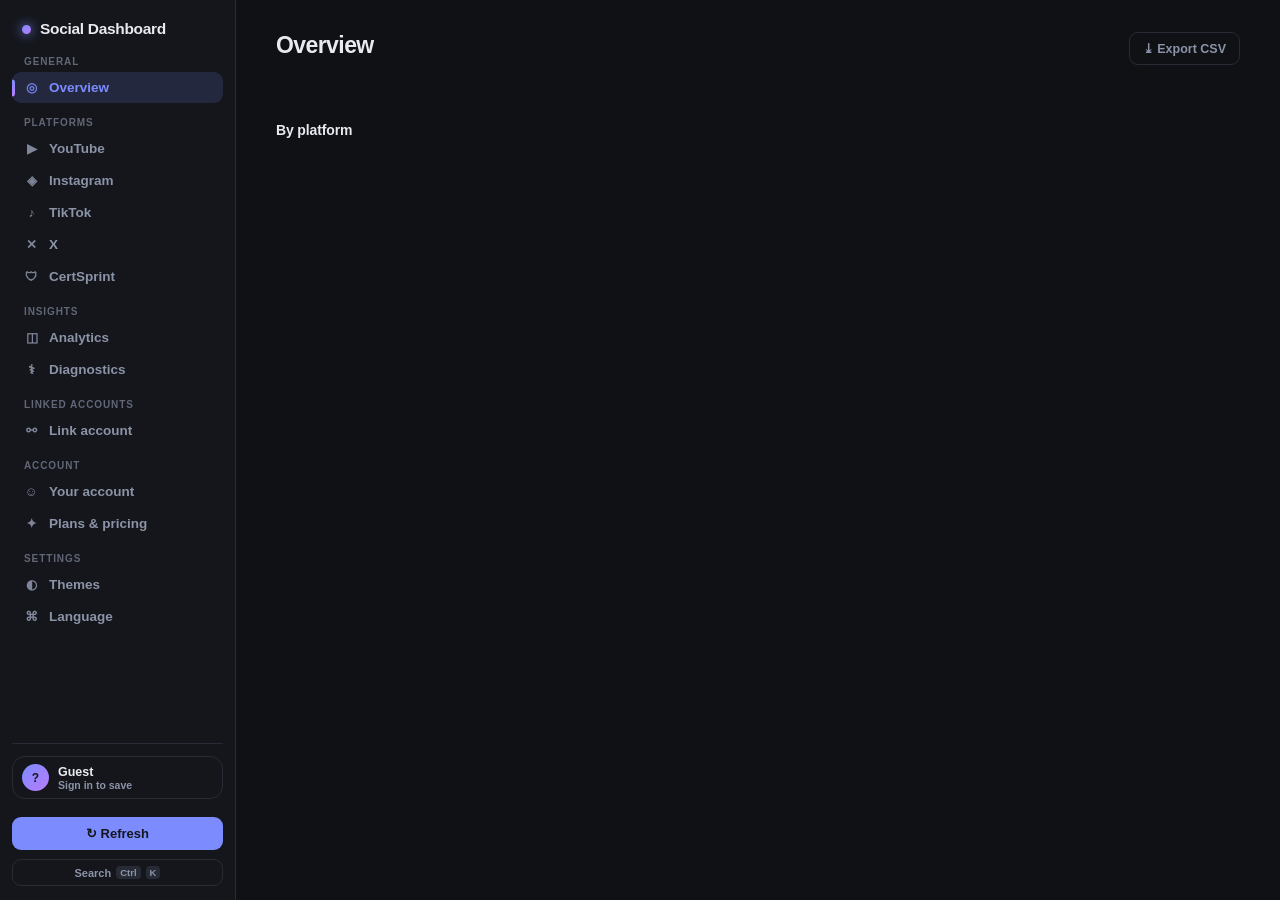
==== commit e384324b: "Open in English, and reach the own-app setup from the Link account page Two things a customer hit im" ====
--- a/static/index.html
+++ b/static/index.html
@@ -1,9 +1,9 @@
 <!doctype html>
-<html lang="it">
+<html lang="en">
 <head>
 <meta charset="utf-8">
 <title>Social Dashboard</title>
-<link rel="stylesheet" href="style.css?v=1.2.2">
+<link rel="stylesheet" href="style.css?v=1.2.5">
 </head>
 <body>
 <div class="app">
@@ -12,14 +12,14 @@
 
     <div class="nav-scroll">
       <div class="nav-group">
-        <div class="nav-group-label" data-i18n="group_general">Generale</div>
+        <div class="nav-group-label" data-i18n="group_general">General</div>
         <button class="nav-item active" data-section="overview">
-          <span class="nav-ico">◎</span><span data-i18n="nav_overview">Panoramica</span>
+          <span class="nav-ico">◎</span><span data-i18n="nav_overview">Overview</span>
         </button>
       </div>
 
       <div class="nav-group">
-        <div class="nav-group-label" data-i18n="group_platforms">Piattaforme</div>
+        <div class="nav-group-label" data-i18n="group_platforms">Platforms</div>
         <button class="nav-item" data-section="youtube"><span class="nav-ico">▶</span>YouTube<span class="nav-dot" id="dot-youtube"></span></button>
         <button class="nav-item" data-section="instagram"><span class="nav-ico">◈</span>Instagram<span class="nav-dot" id="dot-instagram"></span></button>
         <button class="nav-item" data-section="tiktok"><span class="nav-ico">♪</span>TikTok<span class="nav-dot" id="dot-tiktok"></span></button>
@@ -28,26 +28,26 @@
       </div>
 
       <div class="nav-group">
-        <div class="nav-group-label" data-i18n="group_insights">Insight</div>
-        <button class="nav-item" data-section="analytics"><span class="nav-ico">◫</span><span data-i18n="nav_analytics">Analitiche</span></button>
-        <button class="nav-item" data-section="diagnostics"><span class="nav-ico">⚕</span><span data-i18n="nav_diagnostics">Diagnostica</span><span class="nav-badge hidden" id="diag-badge">0</span></button>
-      </div>
-
-      <div class="nav-group">
-        <div class="nav-group-label" data-i18n="group_connections">Account collegati</div>
-        <button class="nav-item" data-section="connections"><span class="nav-ico">⚯</span><span data-i18n="nav_connections">Collega account</span></button>
+        <div class="nav-group-label" data-i18n="group_insights">Insights</div>
+        <button class="nav-item" data-section="analytics"><span class="nav-ico">◫</span><span data-i18n="nav_analytics">Analytics</span></button>
+        <button class="nav-item" data-section="diagnostics"><span class="nav-ico">⚕</span><span data-i18n="nav_diagnostics">Diagnostics</span><span class="nav-badge hidden" id="diag-badge">0</span></button>
+      </div>
+
+      <div class="nav-group">
+        <div class="nav-group-label" data-i18n="group_connections">Linked accounts</div>
+        <button class="nav-item" data-section="connections"><span class="nav-ico">⚯</span><span data-i18n="nav_connections">Link account</span></button>
       </div>
 
       <div class="nav-group">
         <div class="nav-group-label" data-i18n="group_account">Account</div>
-        <button class="nav-item" data-section="account"><span class="nav-ico">☺</span><span data-i18n="nav_account">Il tuo account</span></button>
-        <button class="nav-item" data-section="pricing"><span class="nav-ico">✦</span><span data-i18n="nav_pricing">Piani e prezzi</span></button>
-      </div>
-
-      <div class="nav-group">
-        <div class="nav-group-label" data-i18n="group_settings">Impostazioni</div>
-        <button class="nav-item" data-section="themes"><span class="nav-ico">◐</span><span data-i18n="nav_themes">Temi</span></button>
-        <button class="nav-item" data-section="language"><span class="nav-ico">⌘</span><span data-i18n="nav_language">Lingua</span></button>
+        <button class="nav-item" data-section="account"><span class="nav-ico">☺</span><span data-i18n="nav_account">Your account</span></button>
+        <button class="nav-item" data-section="pricing"><span class="nav-ico">✦</span><span data-i18n="nav_pricing">Plans &amp; pricing</span></button>
+      </div>
+
+      <div class="nav-group">
+        <div class="nav-group-label" data-i18n="group_settings">Settings</div>
+        <button class="nav-item" data-section="themes"><span class="nav-ico">◐</span><span data-i18n="nav_themes">Themes</span></button>
+        <button class="nav-item" data-section="language"><span class="nav-ico">⌘</span><span data-i18n="nav_language">Language</span></button>
       </div>
     </div>
 
@@ -55,8 +55,8 @@
       <button class="user-chip" id="user-chip" data-section="account">
         <span class="user-avatar" id="user-avatar">?</span>
         <span class="user-meta">
-          <span class="user-name" id="user-name" data-i18n="account_guest">Ospite</span>
-          <span class="user-plan" id="user-plan" data-i18n="account_signin_hint">Accedi per salvare</span>
+          <span class="user-name" id="user-name" data-i18n="account_guest">Guest</span>
+          <span class="user-plan" id="user-plan" data-i18n="account_signin_hint">Sign in to save</span>
         </span>
       </button>
       <span id="last-refresh" class="muted"></span>
@@ -65,7 +65,7 @@
         <div class="progress-track"><div id="refresh-progress-bar" class="progress-fill"></div></div>
         <span id="refresh-progress-label" class="progress-label">0%</span>
       </div>
-      <button class="kbd-hint" id="palette-trigger"><span data-i18n="palette_hint">Cerca</span> <kbd>Ctrl</kbd><kbd>K</kbd></button>
+      <button class="kbd-hint" id="palette-trigger"><span data-i18n="palette_hint">Search</span> <kbd>Ctrl</kbd><kbd>K</kbd></button>
     </div>
   </nav>
 
@@ -73,20 +73,20 @@
     <section id="section-overview" class="section active">
       <div class="section-header">
         <div>
-          <h1 data-i18n="nav_overview">Panoramica</h1>
+          <h1 data-i18n="nav_overview">Overview</h1>
           <p class="muted" id="overview-sub"></p>
         </div>
-        <button class="btn-ghost" id="btn-export">⤓ <span data-i18n="btn_export">Esporta CSV</span></button>
+        <button class="btn-ghost" id="btn-export">⤓ <span data-i18n="btn_export">Export CSV</span></button>
       </div>
       <div id="hero-tiles" class="hero-tiles"></div>
-      <h2 class="subhead" data-i18n="overview_by_platform">Per piattaforma</h2>
+      <h2 class="subhead" data-i18n="overview_by_platform">By platform</h2>
       <div id="overview-grid" class="grid"></div>
     </section>
 
     <section id="section-youtube" class="section">
       <div class="section-header">
         <h1><span class="sec-ico">▶</span> YouTube</h1>
-        <button class="btn-link-account" data-link-platform="youtube" data-i18n-title="btn_link_account_full"><span class="link-ico">🔗</span> <span data-i18n="btn_link_account">Collega</span></button>
+        <button class="btn-link-account" data-link-platform="youtube" data-i18n-title="btn_link_account_full" title="Link an account"><span class="link-ico">🔗</span> <span data-i18n="btn_link_account">Link</span></button>
       </div>
       <div id="youtube-insight" class="insight-box hidden"></div>
       <div id="youtube-detail" class="detail"></div>
@@ -95,7 +95,7 @@
     <section id="section-instagram" class="section">
       <div class="section-header">
         <h1><span class="sec-ico">◈</span> Instagram</h1>
-        <button class="btn-link-account" data-link-platform="instagram" data-i18n-title="btn_link_account_full"><span class="link-ico">🔗</span> <span data-i18n="btn_link_account">Collega</span></button>
+        <button class="btn-link-account" data-link-platform="instagram" data-i18n-title="btn_link_account_full" title="Link an account"><span class="link-ico">🔗</span> <span data-i18n="btn_link_account">Link</span></button>
       </div>
       <div id="instagram-insight" class="insight-box hidden"></div>
       <div id="instagram-detail" class="detail"></div>
@@ -104,7 +104,7 @@
     <section id="section-tiktok" class="section">
       <div class="section-header">
         <h1><span class="sec-ico">♪</span> TikTok</h1>
-        <button class="btn-link-account" data-link-platform="tiktok" data-i18n-title="btn_link_account_full"><span class="link-ico">🔗</span> <span data-i18n="btn_link_account">Collega</span></button>
+        <button class="btn-link-account" data-link-platform="tiktok" data-i18n-title="btn_link_account_full" title="Link an account"><span class="link-ico">🔗</span> <span data-i18n="btn_link_account">Link</span></button>
       </div>
       <div id="tiktok-insight" class="insight-box hidden"></div>
       <div id="tiktok-detail" class="detail"></div>
@@ -113,7 +113,7 @@
     <section id="section-x" class="section">
       <div class="section-header">
         <h1><span class="sec-ico">✕</span> X</h1>
-        <button class="btn-link-account" data-link-platform="x" data-i18n-title="btn_link_account_full"><span class="link-ico">🔗</span> <span data-i18n="btn_link_account">Collega</span></button>
+        <button class="btn-link-account" data-link-platform="x" data-i18n-title="btn_link_account_full" title="Link an account"><span class="link-ico">🔗</span> <span data-i18n="btn_link_account">Link</span></button>
       </div>
       <div id="x-insight" class="insight-box hidden"></div>
       <div id="x-detail" class="detail"></div>
@@ -128,23 +128,23 @@
     </section>
 
     <section id="section-analytics" class="section">
-      <h1><span class="sec-ico">◫</span> <span data-i18n="nav_analytics">Analitiche</span></h1>
-      <p class="muted" data-i18n="analytics_subtitle">Calcolate dal codice sui dati raccolti — post migliori e fasce orarie più performanti, zero costo AI.</p>
+      <h1><span class="sec-ico">◫</span> <span data-i18n="nav_analytics">Analytics</span></h1>
+      <p class="muted" data-i18n="analytics_subtitle">Computed locally from collected data — top posts and best posting hours, zero AI cost.</p>
       <p class="muted" id="analytics-last-refresh"></p>
       <div id="analytics-tiles" class="hero-tiles"></div>
 
-      <h2 class="subhead" data-i18n="analytics_top_posts">🏆 Top post/video (per views)</h2>
+      <h2 class="subhead" data-i18n="analytics_top_posts">🏆 Top posts/videos (by views)</h2>
       <div id="top-posts-list" class="rank-list"></div>
 
-      <h2 class="subhead" data-i18n="analytics_best_hours">🕐 Quando conviene pubblicare</h2>
-      <p class="muted" data-i18n="analytics_hours_hint">Media di views per fascia oraria di pubblicazione (UTC). Le barre piene sono le ore in cui i tuoi contenuti rendono di più.</p>
+      <h2 class="subhead" data-i18n="analytics_best_hours">🕐 Best posting hours (avg views)</h2>
+      <p class="muted" data-i18n="analytics_hours_hint">Average views by publishing hour (UTC). The filled bars are the hours when your content performs best.</p>
       <div id="hours-chart" class="hours-chart"></div>
       <div id="best-hours-list" class="rank-list"></div>
     </section>
 
     <section id="section-diagnostics" class="section">
-      <h1><span class="sec-ico">⚕</span> <span data-i18n="nav_diagnostics">Diagnostica</span></h1>
-      <p class="muted" data-i18n="diagnostics_subtitle">Controlla i tuoi account e ti dice cosa fare — calcolata dal codice, senza costi.</p>
+      <h1><span class="sec-ico">⚕</span> <span data-i18n="nav_diagnostics">Diagnostics</span></h1>
+      <p class="muted" data-i18n="diagnostics_subtitle">Computed instantly from code, zero cost — flags errors and updates on every Refresh.</p>
 
       <div class="health-panel" id="health-panel">
         <div class="health-ring-wrap">
@@ -158,17 +158,17 @@
           <div class="health-title" id="health-title"></div>
           <div class="health-sub muted" id="health-sub"></div>
           <div class="health-counts">
-            <span class="health-count red"><span class="badge red"></span><b id="hc-red">0</b> <span data-i18n="diag_problems">problemi</span></span>
-            <span class="health-count yellow"><span class="badge yellow"></span><b id="hc-yellow">0</b> <span data-i18n="diag_warnings">avvisi</span></span>
-            <span class="health-count green"><span class="badge green"></span><b id="hc-green">0</b> <span data-i18n="diag_ok">a posto</span></span>
+            <span class="health-count red"><span class="badge red"></span><b id="hc-red">0</b> <span data-i18n="diag_problems">problems</span></span>
+            <span class="health-count yellow"><span class="badge yellow"></span><b id="hc-yellow">0</b> <span data-i18n="diag_warnings">warnings</span></span>
+            <span class="health-count green"><span class="badge green"></span><b id="hc-green">0</b> <span data-i18n="diag_ok">fine</span></span>
           </div>
         </div>
       </div>
 
       <div class="diag-filters" id="diag-filters">
-        <button class="filter-chip active" data-filter="all" data-i18n="diag_filter_all">Tutto</button>
-        <button class="filter-chip" data-filter="problems" data-i18n="diag_filter_problems">Da sistemare</button>
-        <button class="filter-chip" data-filter="green" data-i18n="diag_filter_ok">A posto</button>
+        <button class="filter-chip active" data-filter="all" data-i18n="diag_filter_all">All</button>
+        <button class="filter-chip" data-filter="problems" data-i18n="diag_filter_problems">Needs fixing</button>
+        <button class="filter-chip" data-filter="green" data-i18n="diag_filter_ok">Fine</button>
       </div>
 
       <div id="diagnostics-list" class="diag-list"></div>
@@ -176,14 +176,14 @@
 
     <!-- ---------------- Collega account ---------------- -->
     <section id="section-connections" class="section">
-      <h1><span class="sec-ico">⚯</span> <span data-i18n="nav_connections">Collega account</span></h1>
-      <p class="muted" data-i18n="connections_subtitle">Accedi con il tuo account e la dashboard fa il resto. Nessun token da copiare.</p>
+      <h1><span class="sec-ico">⚯</span> <span data-i18n="nav_connections">Link account</span></h1>
+      <p class="muted" data-i18n="connections_subtitle">Sign in with your account and the dashboard does the rest. No tokens to copy.</p>
 
       <div class="connect-grid" id="connect-grid"></div>
 
       <div class="connect-note muted">
         <span class="lock-ico">🔒</span>
-        <span data-i18n="connections_privacy">Le autorizzazioni restano salvate solo sul tuo computer, in locale. Non passano da nessun server.</span>
+        <span data-i18n="connections_privacy">Authorizations are stored only on your computer, locally. They never pass through any server.</span>
       </div>
     </section>
 
@@ -193,36 +193,36 @@
         <div class="auth-split">
           <div class="auth-pane">
             <div class="auth-tabs">
-              <button class="auth-tab active" data-mode="login" data-i18n="auth_tab_login">Accedi</button>
-              <button class="auth-tab" data-mode="register" data-i18n="auth_tab_register">Registrati</button>
+              <button class="auth-tab active" data-mode="login" data-i18n="auth_tab_login">Sign in</button>
+              <button class="auth-tab" data-mode="register" data-i18n="auth_tab_register">Sign up</button>
             </div>
 
-            <h2 class="auth-title" id="auth-title" data-i18n="auth_title_login">Bentornato</h2>
-            <p class="muted" id="auth-sub" data-i18n="auth_sub_login">Accedi per sincronizzare piani e preferenze.</p>
+            <h2 class="auth-title" id="auth-title" data-i18n="auth_title_login">Welcome back</h2>
+            <p class="muted" id="auth-sub" data-i18n="auth_sub_login">Sign in to sync plans and preferences.</p>
 
             <form id="auth-form" autocomplete="on" novalidate>
               <div class="field-row hidden" id="field-name-row">
                 <div class="field">
-                  <label for="auth-first-name" data-i18n="auth_first_name">Nome</label>
-                  <input type="text" id="auth-first-name" autocomplete="given-name" data-i18n-placeholder="auth_first_name_ph">
+                  <label for="auth-first-name" data-i18n="auth_first_name">First name</label>
+                  <input type="text" id="auth-first-name" autocomplete="given-name" data-i18n-placeholder="auth_first_name_ph" placeholder="Jane">
                   <span class="field-error" id="err-first-name"></span>
                 </div>
                 <div class="field">
-                  <label for="auth-last-name" data-i18n="auth_last_name">Cognome</label>
-                  <input type="text" id="auth-last-name" autocomplete="family-name" data-i18n-placeholder="auth_last_name_ph">
+                  <label for="auth-last-name" data-i18n="auth_last_name">Last name</label>
+                  <input type="text" id="auth-last-name" autocomplete="family-name" data-i18n-placeholder="auth_last_name_ph" placeholder="Smith">
                   <span class="field-error" id="err-last-name"></span>
                 </div>
               </div>
 
               <div class="field hidden" id="field-birth-date">
-                <label for="auth-birth-date" data-i18n="auth_birth_date">Data di nascita</label>
+                <label for="auth-birth-date" data-i18n="auth_birth_date">Date of birth</label>
                 <input type="date" id="auth-birth-date" autocomplete="bday">
                 <span class="field-error" id="err-birth-date"></span>
               </div>
 
               <div class="field">
                 <label for="auth-email" data-i18n="auth_email">Email</label>
-                <input type="email" id="auth-email" autocomplete="email" data-i18n-placeholder="auth_email_ph" required>
+                <input type="email" id="auth-email" autocomplete="email" data-i18n-placeholder="auth_email_ph" required placeholder="you@example.com">
                 <span class="field-error" id="err-email"></span>
               </div>
 
@@ -230,7 +230,7 @@
                 <label for="auth-password" data-i18n="auth_password">Password</label>
                 <div class="input-wrap">
                   <input type="password" id="auth-password" autocomplete="current-password" placeholder="••••••••" required>
-                  <button type="button" class="reveal" id="toggle-password" data-i18n-aria="aria_toggle_password">👁</button>
+                  <button type="button" class="reveal" id="toggle-password" data-i18n-aria="aria_toggle_password" aria-label="Show password">👁</button>
                 </div>
                 <div class="strength hidden" id="strength">
                   <div class="strength-track"><div class="strength-fill" id="strength-fill"></div></div>
@@ -240,10 +240,10 @@
               </div>
 
               <div class="field hidden" id="field-password-confirm">
-                <label for="auth-password-confirm" data-i18n="auth_password_confirm">Conferma password</label>
+                <label for="auth-password-confirm" data-i18n="auth_password_confirm">Confirm password</label>
                 <div class="input-wrap">
                   <input type="password" id="auth-password-confirm" autocomplete="new-password" placeholder="••••••••">
-                  <button type="button" class="reveal" id="toggle-password-confirm" data-i18n-aria="aria_toggle_password">👁</button>
+                  <button type="button" class="reveal" id="toggle-password-confirm" data-i18n-aria="aria_toggle_password" aria-label="Show password">👁</button>
                 </div>
                 <span class="field-error" id="err-password-confirm"></span>
               </div>
@@ -251,28 +251,28 @@
               <div class="form-error hidden" id="auth-error"></div>
 
               <button type="submit" class="btn-primary-lg" id="auth-submit">
-                <span id="auth-submit-label" data-i18n="auth_tab_login">Accedi</span>
+                <span id="auth-submit-label" data-i18n="auth_tab_login">Sign in</span>
               </button>
             </form>
 
             <p class="auth-switch muted">
-              <span id="auth-switch-text" data-i18n="auth_switch_to_register">Non hai un account?</span>
-              <button type="button" class="link-btn" id="auth-switch-btn" data-i18n="auth_tab_register">Registrati</button>
+              <span id="auth-switch-text" data-i18n="auth_switch_to_register">No account yet?</span>
+              <button type="button" class="link-btn" id="auth-switch-btn" data-i18n="auth_tab_register">Sign up</button>
             </p>
           </div>
 
           <aside class="auth-aside">
             <div class="auth-aside-glow"></div>
             <div class="auth-aside-inner">
-              <div class="aside-badge" data-i18n="auth_aside_badge">Tutto in un posto solo</div>
-              <h3 data-i18n="auth_aside_title">Smetti di aprire sei app per capire come stai andando.</h3>
+              <div class="aside-badge" data-i18n="auth_aside_badge">All in one place</div>
+              <h3 data-i18n="auth_aside_title">Stop opening six apps to find out how you're doing.</h3>
               <ul class="aside-list">
-                <li><span class="tick">✓</span><span data-i18n="auth_aside_1">Tutti i tuoi account, un solo colpo d'occhio</span></li>
-                <li><span class="tick">✓</span><span data-i18n="auth_aside_2">Ti dice quando un numero scende, non solo quanto vale</span></li>
-                <li><span class="tick">✓</span><span data-i18n="auth_aside_3">Trova gli orari in cui i tuoi post rendono di più</span></li>
-                <li><span class="tick">✓</span><span data-i18n="auth_aside_4">I token restano sul tuo computer, non su un server</span></li>
+                <li><span class="tick">✓</span><span data-i18n="auth_aside_1">Every account you run, in a single glance</span></li>
+                <li><span class="tick">✓</span><span data-i18n="auth_aside_2">Tells you when a number drops, not just what it is</span></li>
+                <li><span class="tick">✓</span><span data-i18n="auth_aside_3">Finds the hours your posts actually perform</span></li>
+                <li><span class="tick">✓</span><span data-i18n="auth_aside_4">Your tokens stay on your machine, not on a server</span></li>
               </ul>
-              <div class="aside-foot" data-i18n="auth_aside_foot">Nessuna carta richiesta per iniziare.</div>
+              <div class="aside-foot" data-i18n="auth_aside_foot">No card required to start.</div>
             </div>
           </aside>
         </div>
@@ -280,8 +280,8 @@
 
       <div id="account-logged-in" class="hidden">
         <div class="section-header">
-          <h1 data-i18n="nav_account">Il tuo account</h1>
-          <button class="btn-ghost" id="btn-logout" data-i18n="auth_logout">Esci</button>
+          <h1 data-i18n="nav_account">Your account</h1>
+          <button class="btn-ghost" id="btn-logout" data-i18n="auth_logout">Sign out</button>
         </div>
         <div class="account-card">
           <div class="account-id">
@@ -293,7 +293,7 @@
           </div>
           <div class="account-plan">
             <span class="plan-pill" id="acc-plan">Free</span>
-            <button class="btn-analyze" data-goto="pricing" data-i18n="account_upgrade">Passa a Pro</button>
+            <button class="btn-analyze" data-goto="pricing" data-i18n="account_upgrade">Upgrade to Pro</button>
           </div>
         </div>
         <div id="acc-since" class="muted"></div>
@@ -304,19 +304,19 @@
            poter incollare la chiave subito. -->
       <div class="licence-box">
         <div class="licence-head">
-          <h2 data-i18n="licence_title">Licenza</h2>
-          <span class="licence-state" id="licence-state" data-i18n="licence_state_free">Piano Free</span>
-        </div>
-        <p class="muted" data-i18n="licence_hint">Hai acquistato Pro o Studio? Incolla qui la chiave che hai ricevuto dopo il pagamento.</p>
+          <h2 data-i18n="licence_title">Licence</h2>
+          <span class="licence-state" id="licence-state" data-i18n="licence_state_free">Free plan</span>
+        </div>
+        <p class="muted" data-i18n="licence_hint">Bought Pro or Studio? Paste the key you received after payment.</p>
         <div class="licence-row">
           <input type="text" id="licence-key" autocomplete="off" spellcheck="false"
                  data-i18n-placeholder="licence_placeholder" placeholder="SD-PRO-XXXX-XXXX-XXXX-XXXX">
-          <button class="btn-analyze" id="licence-activate" data-i18n="licence_activate">Attiva</button>
+          <button class="btn-analyze" id="licence-activate" data-i18n="licence_activate">Activate</button>
         </div>
         <div class="licence-msg hidden" id="licence-msg"></div>
         <div class="licence-active hidden" id="licence-active">
           <span id="licence-active-text"></span>
-          <button class="btn-ghost" id="licence-remove" data-i18n="licence_remove">Rimuovi</button>
+          <button class="btn-ghost" id="licence-remove" data-i18n="licence_remove">Remove</button>
         </div>
       </div>
     </section>
@@ -324,13 +324,13 @@
     <!-- ---------------- Piani ---------------- -->
     <section id="section-pricing" class="section">
       <div class="pricing-head">
-        <h1 data-i18n="pricing_title">Scegli quanto vuoi vedere</h1>
-        <p class="muted" data-i18n="pricing_sub">Inizia gratis. Passa a Pro quando i numeri iniziano a contare davvero.</p>
+        <h1 data-i18n="pricing_title">Choose how much you want to see</h1>
+        <p class="muted" data-i18n="pricing_sub">Start free. Move to Pro when the numbers start to matter.</p>
         <div class="cycle-toggle">
-          <button class="cycle-btn active" data-cycle="monthly" data-i18n="pricing_monthly">Mensile</button>
+          <button class="cycle-btn active" data-cycle="monthly" data-i18n="pricing_monthly">Monthly</button>
           <button class="cycle-btn" data-cycle="yearly">
-            <span data-i18n="pricing_yearly">Annuale</span>
-            <span class="save-badge" data-i18n="pricing_save">2 mesi gratis</span>
+            <span data-i18n="pricing_yearly">Yearly</span>
+            <span class="save-badge" data-i18n="pricing_save">2 months free</span>
           </button>
         </div>
       </div>
@@ -339,14 +339,14 @@
     </section>
 
     <section id="section-themes" class="section">
-      <h1><span class="sec-ico">◐</span> <span data-i18n="nav_themes">Temi</span></h1>
-      <p class="muted" data-i18n="themes_subtitle">Scegli l'aspetto della dashboard — resta salvato anche alla prossima apertura.</p>
+      <h1><span class="sec-ico">◐</span> <span data-i18n="nav_themes">Themes</span></h1>
+      <p class="muted" data-i18n="themes_subtitle">Choose the dashboard's look — saved for next time too.</p>
       <div id="theme-grid" class="theme-grid"></div>
     </section>
 
     <section id="section-language" class="section">
-      <h1><span class="sec-ico">⌘</span> <span data-i18n="nav_language">Lingua</span></h1>
-      <p class="muted" data-i18n="language_subtitle">Scegli la lingua dell'interfaccia — resta salvata anche alla prossima apertura.</p>
+      <h1><span class="sec-ico">⌘</span> <span data-i18n="nav_language">Language</span></h1>
+      <p class="muted" data-i18n="language_subtitle">Choose the interface language — saved for next time too.</p>
       <div id="language-grid" class="theme-grid"></div>
     </section>
   </main>
@@ -355,7 +355,7 @@
 <!-- Modale "Collega account" -->
 <div class="modal-overlay hidden" id="connect-modal">
   <div class="modal">
-    <button class="modal-close" id="connect-modal-close" aria-label="Chiudi">✕</button>
+    <button class="modal-close" id="connect-modal-close" aria-label="Close">✕</button>
     <div class="modal-head">
       <span class="connect-logo" id="cm-logo">▶</span>
       <div>
@@ -367,20 +367,39 @@
     <div id="cm-linked" class="modal-linked"></div>
 
     <div id="cm-auto" class="hidden">
-      <p class="modal-text" data-i18n="cm_auto_text">Si aprirà il browser: accedi e autorizza l'accesso in sola lettura. Tutto il resto lo fa la dashboard.</p>
-      <button class="btn-primary-lg" id="cm-auto-btn"><span id="cm-auto-label">Accedi</span></button>
+      <p class="modal-text" data-i18n="cm_auto_text">Your browser will open: sign in and grant read-only access. The dashboard handles the rest.</p>
+      <button class="btn-primary-lg" id="cm-auto-btn"><span id="cm-auto-label">Sign in</span></button>
     </div>
 
     <div id="cm-guided" class="hidden">
       <ol class="modal-steps">
-        <li><span data-i18n="cm_step1">Autorizza l'account nella scheda che si apre.</span>
-          <button class="btn-analyze cm-open-btn" id="cm-open-btn" data-i18n="cm_open">Apri autorizzazione</button>
+        <li><span data-i18n="cm_step1">Authorize the account in the tab that opens.</span>
+          <button class="btn-analyze cm-open-btn" id="cm-open-btn" data-i18n="cm_open">Open authorization</button>
         </li>
-        <li><span data-i18n="cm_step2">Incolla qui l'indirizzo della pagina su cui atterri.</span>
+        <li><span data-i18n="cm_step2">Paste the address of the page you land on here.</span>
           <input type="text" class="guided-input" id="cm-paste" placeholder="https://…">
         </li>
       </ol>
-      <button class="btn-primary-lg" id="cm-finish" data-i18n="cm_finish">Completa collegamento</button>
+      <button class="btn-primary-lg" id="cm-finish" data-i18n="cm_finish">Finish linking</button>
+    </div>
+
+    <div id="cm-comingsoon" class="hidden">
+      <p class="modal-text" data-i18n="cm_auto_text">Your browser will open: sign in and grant read-only access. The dashboard handles the rest.</p>
+      <button class="btn-primary-lg" id="cm-comingsoon-btn"><span id="cm-comingsoon-label">Sign in</span></button>
+      <div id="cm-comingsoon-msg" class="hidden modal-unavailable" style="margin-top:12px"></div>
+      <!-- Via d'uscita per chi non vuole aspettare la nostra approvazione:
+           con un'app propria il collegamento e' disponibile subito. Compare
+           solo dopo il messaggio "in arrivo", cosi' non distrae chi si
+           accontenta di aspettare. -->
+      <div id="cm-ownapp-offer" class="hidden ownapp-offer">
+        <div class="ownapp-offer-text" data-i18n="sw_offer">Don't want to wait? You can connect it right away by registering your own app — we'll guide you step by step, it takes about 10 minutes.</div>
+        <button class="btn-analyze" id="cm-ownapp-start" data-i18n="sw_offer_btn">Connect it now →</button>
+      </div>
+    </div>
+
+    <div id="cm-ownapp-active" class="hidden ownapp-active">
+      <span id="cm-ownapp-active-text"></span>
+      <button class="btn-unlink" id="cm-ownapp-remove" data-i18n="sw_own_remove">Remove</button>
     </div>
 
     <div id="cm-unavailable" class="hidden modal-unavailable"></div>
@@ -388,16 +407,60 @@
   </div>
 </div>
 
+<!-- Procedura guidata "usa la tua app" (Instagram / TikTok) -->
+<div class="modal-overlay hidden" id="setup-modal">
+  <div class="modal setup-modal">
+    <button class="modal-close" id="setup-close" aria-label="Close">✕</button>
+    <div class="modal-head">
+      <span class="connect-logo" id="sw-logo">◎</span>
+      <div>
+        <div class="modal-title" id="sw-title">Connect</div>
+        <div class="modal-sub muted" id="sw-counter"></div>
+      </div>
+    </div>
+
+    <div class="sw-progress"><div class="sw-progress-bar" id="sw-progress-bar"></div></div>
+
+    <div class="sw-step">
+      <div class="sw-step-title" id="sw-step-title"></div>
+      <p class="sw-step-text" id="sw-step-text"></p>
+
+      <!-- Ogni passo mostra solo cio' che gli serve: un pulsante che apre la
+           pagina giusta, un valore da copiare, oppure i campi finali. -->
+      <button class="btn-analyze sw-open" id="sw-open" data-i18n="sw_open">Open the page</button>
+
+      <div id="sw-copy-row" class="hidden sw-copy-row">
+        <code class="sw-copy-value" id="sw-copy-value"></code>
+        <button class="btn-analyze" id="sw-copy-btn" data-i18n="sw_copy">Copy</button>
+      </div>
+
+      <div id="sw-fields" class="hidden">
+        <label class="sw-label" id="sw-id-label"></label>
+        <input type="text" class="guided-input" id="sw-id" autocomplete="off" spellcheck="false">
+        <label class="sw-label" id="sw-secret-label"></label>
+        <input type="password" class="guided-input" id="sw-secret" autocomplete="off" spellcheck="false">
+      </div>
+
+      <div id="sw-error" class="form-error hidden"></div>
+    </div>
+
+    <div class="sw-nav">
+      <button class="btn-analyze" id="sw-back" data-i18n="sw_back">Back</button>
+      <button class="btn-primary-lg sw-next" id="sw-next" data-i18n="sw_next">Next</button>
+    </div>
+  </div>
+</div>
+
 <!-- Command palette -->
 <div class="palette-overlay hidden" id="palette-overlay">
   <div class="palette">
-    <input type="text" id="palette-input" data-i18n-placeholder="palette_placeholder" autocomplete="off">
+    <input type="text" id="palette-input" data-i18n-placeholder="palette_placeholder" autocomplete="off" placeholder="Go to…">
     <div class="palette-results" id="palette-results"></div>
   </div>
 </div>
 
 <div class="toasts" id="toasts"></div>
 
-<script src="app.js?v=1.2.2"></script>
+<script src="app.js?v=1.2.5"></script>
 </body>
 </html>
--- a/static/style.css
+++ b/static/style.css
@@ -1113,3 +1113,62 @@
   .content { padding: 26px 22px 50px; }
   .field-row { grid-template-columns: 1fr; gap: 0; }
 }
+
+/* ---------- "Usa la tua app": offerta e procedura guidata ---------- */
+
+.ownapp-offer {
+  margin-top: 14px; padding-top: 14px;
+  border-top: 1px solid var(--card-border);
+}
+.ownapp-offer-text {
+  font-size: 12.5px; line-height: 1.55; color: var(--muted); margin-bottom: 11px;
+}
+.ownapp-active {
+  display: flex; align-items: center; justify-content: space-between; gap: 12px;
+  margin-top: 14px; padding: 11px 14px; border-radius: var(--r-md);
+  font-size: 12px; color: var(--muted);
+  background: color-mix(in srgb, var(--accent) 9%, transparent);
+  border: 1px solid color-mix(in srgb, var(--accent) 26%, transparent);
+}
+
+.setup-modal { max-width: 520px; }
+
+/* Barra di avanzamento: dice quanto manca senza doverlo leggere. */
+.sw-progress {
+  height: 4px; border-radius: 999px; overflow: hidden;
+  background: var(--card-border); margin-bottom: 20px;
+}
+.sw-progress-bar {
+  height: 100%; width: 0; border-radius: 999px;
+  background: linear-gradient(90deg, var(--accent), var(--accent2));
+  transition: width .28s ease;
+}
+
+.sw-step-title { font-size: 14px; font-weight: 750; margin-bottom: 8px; }
+.sw-step-text {
+  font-size: 12.5px; color: var(--muted); line-height: 1.6; margin: 0 0 15px;
+  white-space: pre-line;
+}
+.sw-open { margin-bottom: 4px; }
+
+.sw-copy-row {
+  display: flex; align-items: center; gap: 9px; margin-top: 12px;
+}
+.sw-copy-value {
+  flex: 1; min-width: 0; overflow-x: auto; white-space: nowrap;
+  padding: 9px 11px; border-radius: var(--r-sm);
+  background: var(--card); border: 1px solid var(--card-border);
+  font-family: ui-monospace, "SF Mono", Menlo, Consolas, monospace; font-size: 11.5px;
+}
+
+.sw-label {
+  display: block; font-size: 11.5px; font-weight: 650;
+  margin-top: 12px; color: var(--text);
+}
+.sw-label:first-child { margin-top: 0; }
+
+.sw-nav {
+  display: flex; align-items: center; gap: 10px; margin-top: 22px;
+}
+.sw-nav .sw-next { flex: 1; }
+.sw-nav .btn-analyze:disabled { opacity: .4; cursor: default; }
